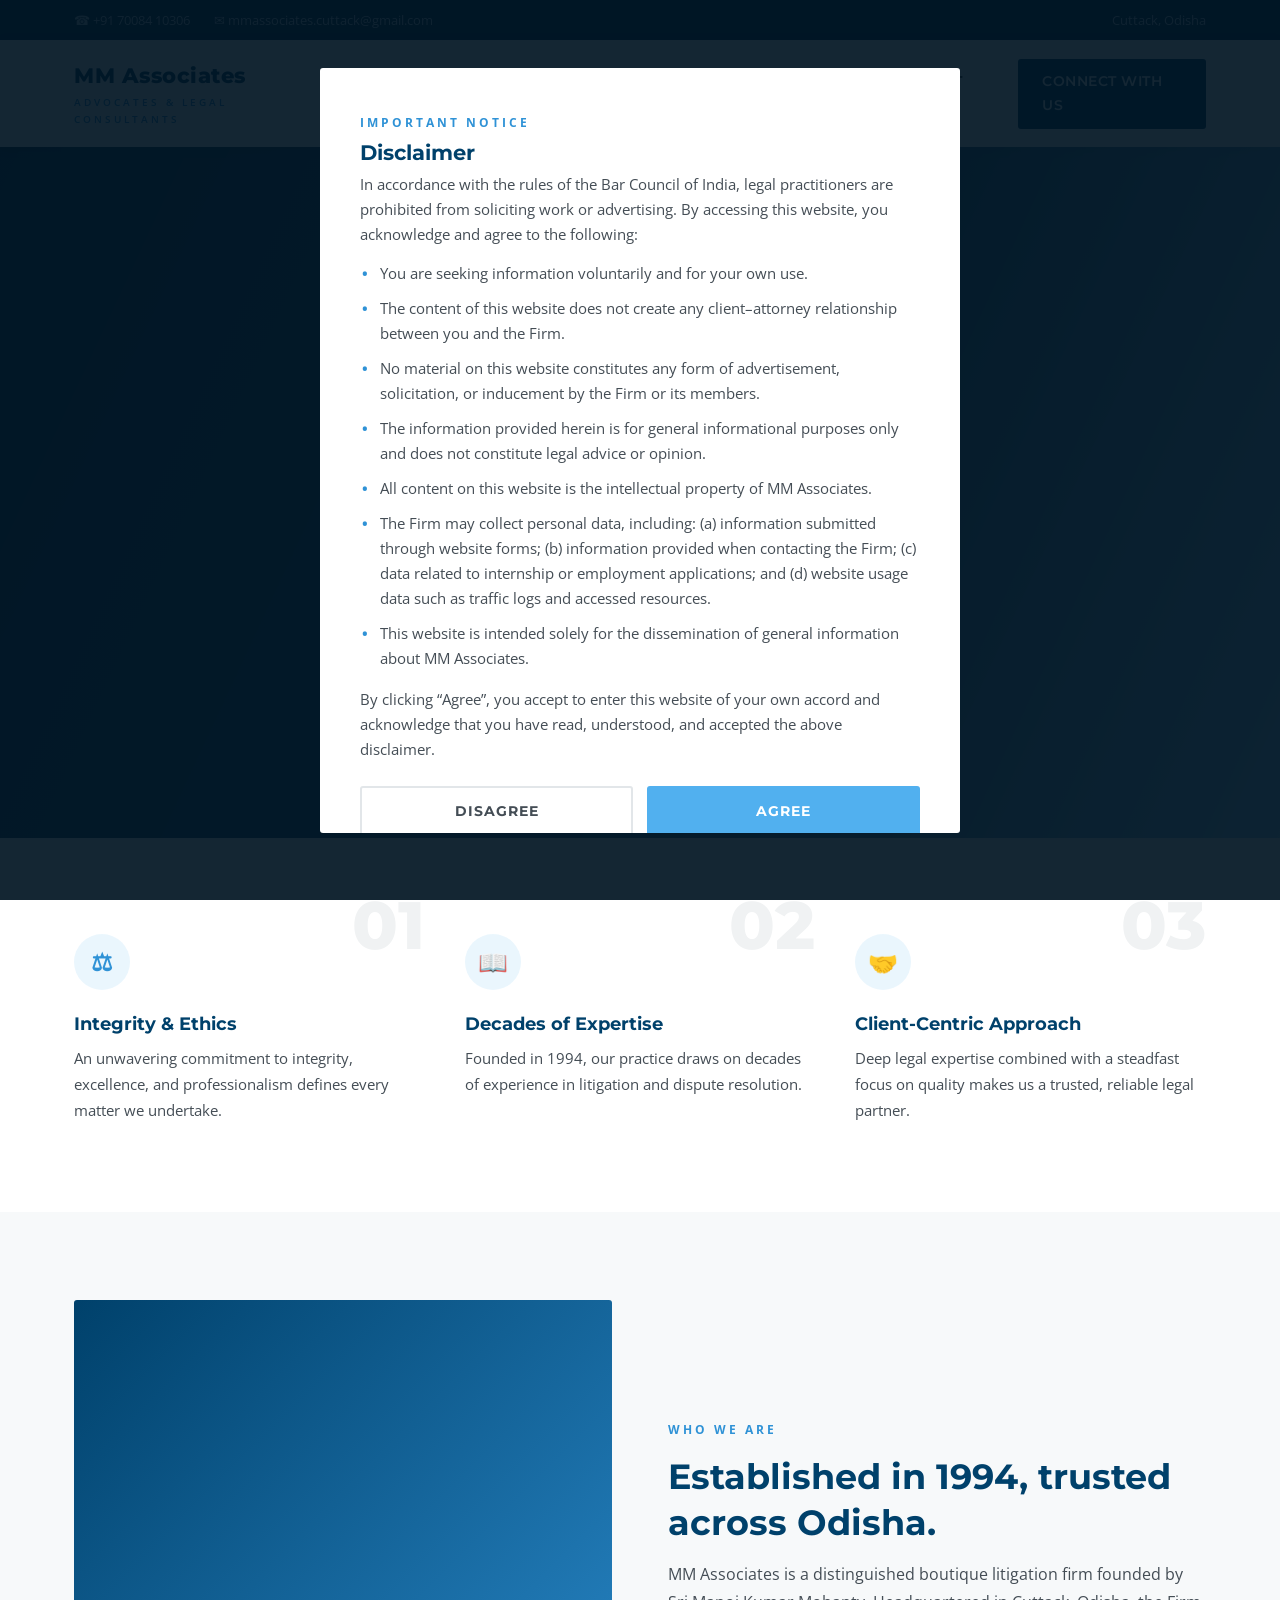
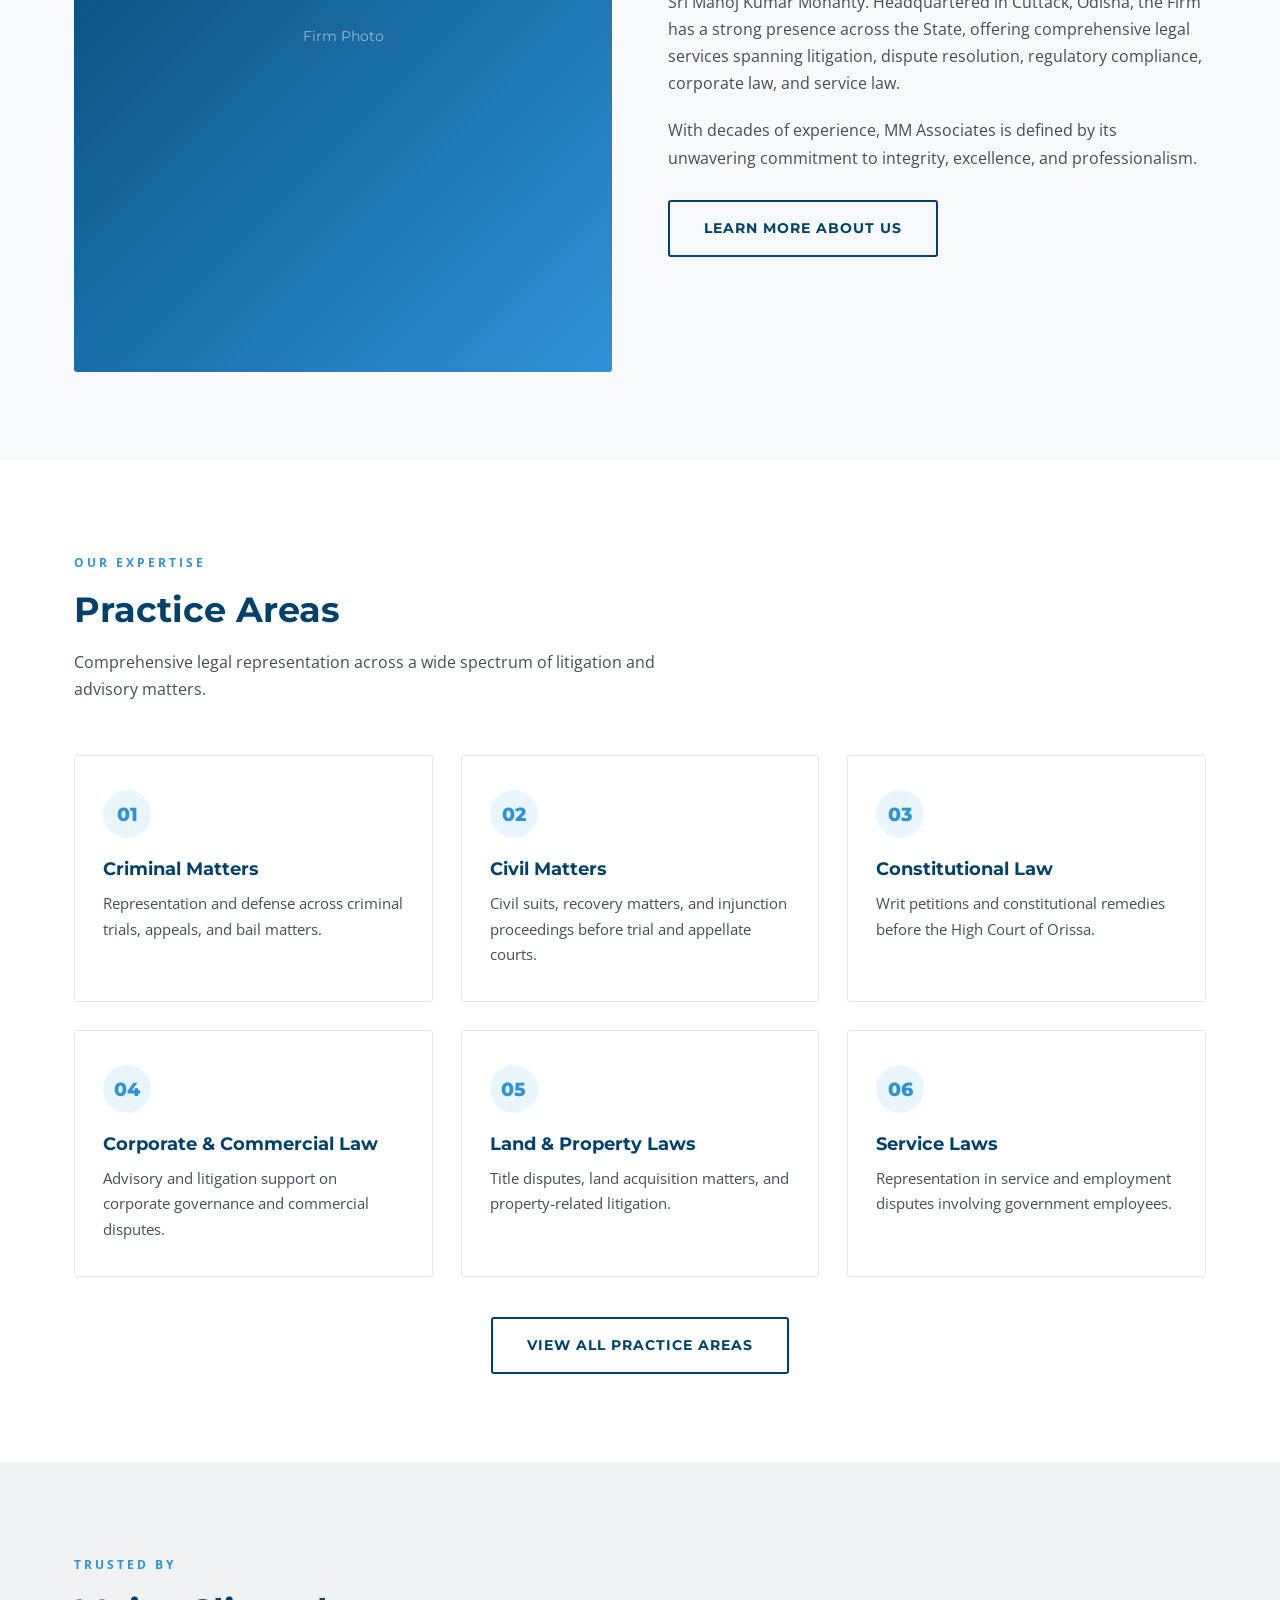
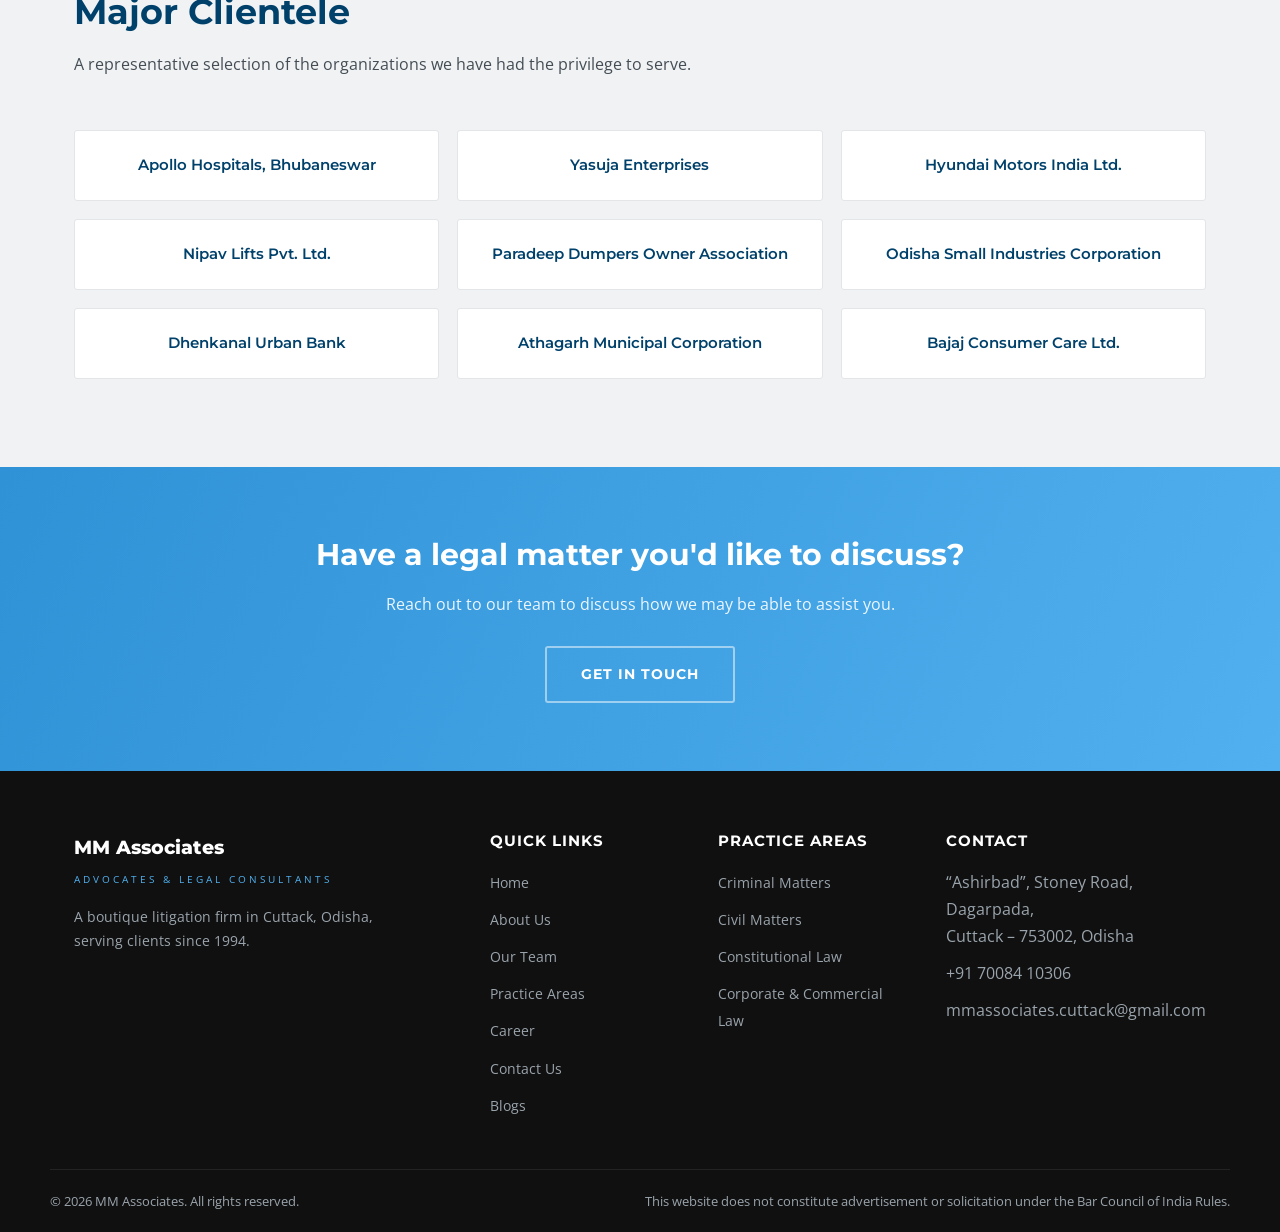
==== index.html @ 4dbc74a4 "Initial demo site for MM Associates" ====
<!DOCTYPE html>
<html lang="en">
<head>
  <meta charset="UTF-8">
  <meta name="viewport" content="width=device-width, initial-scale=1.0">
  <title>MM Associates | Advocates &amp; Legal Consultants, Cuttack</title>
  <meta name="description" content="MM Associates (Office of Manoj Kumar Mohanty &amp; Associates) is a boutique litigation firm in Cuttack, Odisha, serving clients since 1994 across the High Court of Orissa and District Courts.">
  <link rel="preconnect" href="https://fonts.googleapis.com">
  <link rel="preconnect" href="https://fonts.gstatic.com" crossorigin>
  <link href="https://fonts.googleapis.com/css2?family=Montserrat:wght@500;600;700;800&family=Open+Sans:wght@400;600;700&display=swap" rel="stylesheet">
  <link rel="stylesheet" href="styles.css">
</head>
<body>

  <div class="disclaimer-overlay">
    <div class="disclaimer-box">
      <span class="eyebrow">Important Notice</span>
      <h2>Disclaimer</h2>
      <p>In accordance with the rules of the Bar Council of India, legal practitioners are prohibited from soliciting work or advertising. By accessing this website, you acknowledge and agree to the following:</p>
      <ul>
        <li>You are seeking information voluntarily and for your own use.</li>
        <li>The content of this website does not create any client&ndash;attorney relationship between you and the Firm.</li>
        <li>No material on this website constitutes any form of advertisement, solicitation, or inducement by the Firm or its members.</li>
        <li>The information provided herein is for general informational purposes only and does not constitute legal advice or opinion.</li>
        <li>All content on this website is the intellectual property of MM Associates.</li>
        <li>The Firm may collect personal data, including: (a) information submitted through website forms; (b) information provided when contacting the Firm; (c) data related to internship or employment applications; and (d) website usage data such as traffic logs and accessed resources.</li>
        <li>This website is intended solely for the dissemination of general information about MM Associates.</li>
      </ul>
      <p>By clicking &ldquo;Agree&rdquo;, you accept to enter this website of your own accord and acknowledge that you have read, understood, and accepted the above disclaimer.</p>
      <div class="disclaimer-actions">
        <button type="button" class="btn btn-disagree">Disagree</button>
        <button type="button" class="btn btn-primary btn-agree">Agree</button>
      </div>
    </div>
  </div>

  <div class="top-bar">
    <div class="container">
      <div class="top-bar-contacts">
        <a href="tel:+917008410306">&#9742; +91 70084 10306</a>
        <a href="mailto:mmassociates.cuttack@gmail.com">&#9993; mmassociates.cuttack@gmail.com</a>
      </div>
      <span>Cuttack, Odisha</span>
    </div>
  </div>

  <header class="site-header">
    <div class="header-inner">
      <a href="index.html" class="logo">
        <span class="logo-main">MM Associates</span>
        <span class="logo-sub">Advocates &amp; Legal Consultants</span>
      </a>
      <nav class="nav-links">
        <a href="index.html" class="active">Home</a>
        <a href="about.html">About Us</a>
        <a href="team.html">Our Team</a>
        <a href="practice-areas.html">Practice Areas</a>
        <a href="career.html">Career</a>
        <a href="contact.html">Contact Us</a>
        <a href="contact.html" class="nav-cta">Connect With Us</a>
      </nav>
      <button class="nav-toggle" aria-label="Toggle menu">
        <span></span><span></span><span></span>
      </button>
    </div>
  </header>

  <section class="hero">
    <div class="container hero-inner">
      <span class="eyebrow">We help you to</span>
      <h1>Resolve Your Legal Disputes</h1>
      <p>A distinguished boutique litigation firm in Cuttack, Odisha, offering comprehensive legal services across the High Court of Orissa, District Courts, and Tribunals &mdash; spanning criminal, civil, constitutional, corporate, and service law matters.</p>
      <div class="hero-actions">
        <a href="contact.html" class="btn btn-primary">Contact Us <span class="arrow">&#8594;</span></a>
        <a href="practice-areas.html" class="btn btn-outline">Our Expertise</a>
      </div>
    </div>
  </section>

  <section>
    <div class="container feature-row">
      <div class="feature-item">
        <span class="feature-number">01</span>
        <div class="feature-icon">&#9878;</div>
        <h3>Integrity &amp; Ethics</h3>
        <p>An unwavering commitment to integrity, excellence, and professionalism defines every matter we undertake.</p>
      </div>
      <div class="feature-item">
        <span class="feature-number">02</span>
        <div class="feature-icon">&#128214;</div>
        <h3>Decades of Expertise</h3>
        <p>Founded in 1994, our practice draws on decades of experience in litigation and dispute resolution.</p>
      </div>
      <div class="feature-item">
        <span class="feature-number">03</span>
        <div class="feature-icon">&#129309;</div>
        <h3>Client-Centric Approach</h3>
        <p>Deep legal expertise combined with a steadfast focus on quality makes us a trusted, reliable legal partner.</p>
      </div>
    </div>
  </section>

  <section style="background:var(--off-white);">
    <div class="container about-split">
      <div class="photo-placeholder">Firm Photo</div>
      <div>
        <span class="eyebrow">Who We Are</span>
        <h2 class="section-heading">Established in 1994, trusted across Odisha.</h2>
        <p style="color:var(--text-body); margin-bottom: 20px;">MM Associates is a distinguished boutique litigation firm founded by Sri Manoj Kumar Mohanty. Headquartered in Cuttack, Odisha, the Firm has a strong presence across the State, offering comprehensive legal services spanning litigation, dispute resolution, regulatory compliance, corporate law, and service law.</p>
        <p style="color:var(--text-body); margin-bottom: 28px;">With decades of experience, MM Associates is defined by its unwavering commitment to integrity, excellence, and professionalism.</p>
        <a href="about.html" class="btn btn-outline-dark">Learn More About Us</a>
      </div>
    </div>
  </section>

  <section class="practice-preview">
    <div class="container">
      <span class="eyebrow">Our Expertise</span>
      <h2 class="section-heading">Practice Areas</h2>
      <p class="section-intro">Comprehensive legal representation across a wide spectrum of litigation and advisory matters.</p>
      <div class="practice-grid">
        <div class="practice-card">
          <div class="icon">01</div>
          <h3>Criminal Matters</h3>
          <p>Representation and defense across criminal trials, appeals, and bail matters.</p>
        </div>
        <div class="practice-card">
          <div class="icon">02</div>
          <h3>Civil Matters</h3>
          <p>Civil suits, recovery matters, and injunction proceedings before trial and appellate courts.</p>
        </div>
        <div class="practice-card">
          <div class="icon">03</div>
          <h3>Constitutional Law</h3>
          <p>Writ petitions and constitutional remedies before the High Court of Orissa.</p>
        </div>
        <div class="practice-card">
          <div class="icon">04</div>
          <h3>Corporate &amp; Commercial Law</h3>
          <p>Advisory and litigation support on corporate governance and commercial disputes.</p>
        </div>
        <div class="practice-card">
          <div class="icon">05</div>
          <h3>Land &amp; Property Laws</h3>
          <p>Title disputes, land acquisition matters, and property-related litigation.</p>
        </div>
        <div class="practice-card">
          <div class="icon">06</div>
          <h3>Service Laws</h3>
          <p>Representation in service and employment disputes involving government employees.</p>
        </div>
      </div>
      <div class="text-center" style="margin-top:40px;">
        <a href="practice-areas.html" class="btn btn-outline-dark">View All Practice Areas</a>
      </div>
    </div>
  </section>

  <section class="clientele">
    <div class="container">
      <span class="eyebrow">Trusted By</span>
      <h2 class="section-heading">Major Clientele</h2>
      <p class="section-intro">A representative selection of the organizations we have had the privilege to serve.</p>
      <div class="clientele-grid">
        <div class="clientele-item">Apollo Hospitals, Bhubaneswar</div>
        <div class="clientele-item">Yasuja Enterprises</div>
        <div class="clientele-item">Hyundai Motors India Ltd.</div>
        <div class="clientele-item">Nipav Lifts Pvt. Ltd.</div>
        <div class="clientele-item">Paradeep Dumpers Owner Association</div>
        <div class="clientele-item">Odisha Small Industries Corporation</div>
        <div class="clientele-item">Dhenkanal Urban Bank</div>
        <div class="clientele-item">Athagarh Municipal Corporation</div>
        <div class="clientele-item">Bajaj Consumer Care Ltd.</div>
      </div>
    </div>
  </section>

  <section class="cta-banner">
    <div class="container">
      <h2>Have a legal matter you'd like to discuss?</h2>
      <p>Reach out to our team to discuss how we may be able to assist you.</p>
      <a href="contact.html" class="btn btn-outline">Get in Touch</a>
    </div>
  </section>

  <footer class="site-footer">
    <div class="container footer-grid">
      <div>
        <span class="logo-main" style="font-family:'Montserrat',sans-serif; font-size:1.2rem; font-weight:800; display:block;">MM Associates</span>
        <span class="logo-sub" style="font-size:0.65rem; letter-spacing:3px; text-transform:uppercase;">Advocates &amp; Legal Consultants</span>
        <p>A boutique litigation firm in Cuttack, Odisha, serving clients since 1994.</p>
      </div>
      <div>
        <h4>Quick Links</h4>
        <ul>
          <li><a href="index.html">Home</a></li>
          <li><a href="about.html">About Us</a></li>
          <li><a href="team.html">Our Team</a></li>
          <li><a href="practice-areas.html">Practice Areas</a></li>
          <li><a href="career.html">Career</a></li>
          <li><a href="contact.html">Contact Us</a></li>
          <li><a href="blog.html">Blogs</a></li>
        </ul>
      </div>
      <div>
        <h4>Practice Areas</h4>
        <ul>
          <li><a href="practice-areas.html">Criminal Matters</a></li>
          <li><a href="practice-areas.html">Civil Matters</a></li>
          <li><a href="practice-areas.html">Constitutional Law</a></li>
          <li><a href="practice-areas.html">Corporate &amp; Commercial Law</a></li>
        </ul>
      </div>
      <div>
        <h4>Contact</h4>
        <ul>
          <li>&ldquo;Ashirbad&rdquo;, Stoney Road, Dagarpada,<br>Cuttack &ndash; 753002, Odisha</li>
          <li>+91 70084 10306</li>
          <li>mmassociates.cuttack@gmail.com</li>
        </ul>
      </div>
    </div>
    <div class="container footer-bottom">
      <span>&copy; 2026 MM Associates. All rights reserved.</span>
      <span>This website does not constitute advertisement or solicitation under the Bar Council of India Rules.</span>
    </div>
  </footer>

  <script src="script.js"></script>
</body>
</html>
---- styles.css ----
/* ============ Variables ============ */
:root {
  --navy: #00416b;
  --navy-dark: #002d4a;
  --sky: #51b0ef;
  --sky-dark: #2f92d6;
  --near-black: #101010;
  --light-gray: #f0f2f3;
  --off-white: #f7f9fa;
  --text-body: #444d55;
  --text-muted-dark: #b9cbdb;
  --border-subtle: rgba(255, 255, 255, 0.1);
  --border-light: #e2e6e9;
  --max-width: 1180px;
  --radius: 3px;
  --transition: 0.25s ease;
}

/* ============ Reset ============ */
* {
  margin: 0;
  padding: 0;
  box-sizing: border-box;
}

html {
  scroll-behavior: smooth;
}

body {
  font-family: 'Open Sans', 'Segoe UI', Arial, sans-serif;
  background: #fff;
  color: var(--near-black);
  line-height: 1.7;
  font-size: 16px;
}

h1, h2, h3, h4 {
  font-family: 'Montserrat', 'Segoe UI', Arial, sans-serif;
  font-weight: 700;
  line-height: 1.3;
  color: var(--navy);
}

a {
  text-decoration: none;
  color: inherit;
}

img {
  max-width: 100%;
  display: block;
}

ul {
  list-style: none;
}

.container {
  max-width: var(--max-width);
  margin: 0 auto;
  padding: 0 24px;
}

section {
  padding: 88px 0;
}

.eyebrow {
  text-transform: uppercase;
  letter-spacing: 3px;
  font-size: 0.78rem;
  color: var(--sky-dark);
  font-weight: 700;
  margin-bottom: 14px;
  display: inline-block;
}

.section-heading {
  font-size: 2.2rem;
  margin-bottom: 16px;
}

.section-intro {
  max-width: 640px;
  color: var(--text-body);
  margin-bottom: 52px;
}

.text-center {
  text-align: center;
  margin-left: auto;
  margin-right: auto;
}

/* ============ Buttons ============ */
.btn {
  display: inline-flex;
  align-items: center;
  gap: 10px;
  padding: 15px 34px;
  border-radius: var(--radius);
  font-family: 'Montserrat', sans-serif;
  font-weight: 700;
  font-size: 0.85rem;
  text-transform: uppercase;
  letter-spacing: 1px;
  transition: all var(--transition);
  border: 2px solid transparent;
  cursor: pointer;
}

.btn .arrow {
  transition: transform var(--transition);
}

.btn:hover .arrow {
  transform: translateX(4px);
}

.btn-primary {
  background: var(--sky);
  color: #fff;
}

.btn-primary:hover {
  background: var(--navy);
}

.btn-outline {
  background: transparent;
  color: #fff;
  border-color: rgba(255, 255, 255, 0.5);
}

.btn-outline:hover {
  background: #fff;
  color: var(--navy);
  border-color: #fff;
}

.btn-outline-dark {
  background: transparent;
  color: var(--navy);
  border-color: var(--navy);
}

.btn-outline-dark:hover {
  background: var(--navy);
  color: #fff;
}

/* ============ Top Bar ============ */
.top-bar {
  background: var(--navy-dark);
  color: var(--text-muted-dark);
  font-size: 0.82rem;
}

.top-bar .container {
  display: flex;
  justify-content: space-between;
  align-items: center;
  padding-top: 9px;
  padding-bottom: 9px;
  flex-wrap: wrap;
  gap: 8px;
}

.top-bar .top-bar-contacts {
  display: flex;
  gap: 24px;
  flex-wrap: wrap;
}

.top-bar a {
  color: var(--text-muted-dark);
  transition: color var(--transition);
}

.top-bar a:hover {
  color: #fff;
}

/* ============ Header ============ */
.site-header {
  position: sticky;
  top: 0;
  z-index: 100;
  background: #fff;
  box-shadow: 0 2px 12px rgba(0, 0, 0, 0.06);
}

.header-inner {
  display: flex;
  align-items: center;
  justify-content: space-between;
  padding: 18px 24px;
  max-width: var(--max-width);
  margin: 0 auto;
}

.logo {
  display: flex;
  flex-direction: column;
  color: var(--navy);
}

.logo .logo-main {
  font-family: 'Montserrat', sans-serif;
  font-size: 1.3rem;
  font-weight: 800;
  letter-spacing: 0.5px;
}

.logo .logo-sub {
  font-size: 0.65rem;
  letter-spacing: 3px;
  color: var(--sky-dark);
  text-transform: uppercase;
  font-weight: 600;
}

.nav-links {
  display: flex;
  gap: 34px;
  align-items: center;
}

.nav-links a {
  color: var(--near-black);
  font-family: 'Montserrat', sans-serif;
  font-size: 0.88rem;
  font-weight: 600;
  text-transform: uppercase;
  letter-spacing: 0.5px;
  transition: color var(--transition);
}

.nav-links a:hover,
.nav-links a.active {
  color: var(--sky-dark);
}

.nav-cta {
  background: var(--navy);
  color: #fff !important;
  padding: 11px 24px;
  border-radius: var(--radius);
}

.nav-cta:hover {
  background: var(--sky-dark);
}

.nav-toggle {
  display: none;
  flex-direction: column;
  gap: 5px;
  background: none;
  border: none;
  cursor: pointer;
  padding: 6px;
}

.nav-toggle span {
  width: 24px;
  height: 2px;
  background: var(--navy);
}

/* ============ Hero ============ */
.hero {
  position: relative;
  background:
    linear-gradient(115deg, rgba(0, 45, 74, 0.94) 0%, rgba(0, 65, 107, 0.86) 55%, rgba(81, 176, 239, 0.55) 100%),
    repeating-linear-gradient(135deg, rgba(255, 255, 255, 0.03) 0px, rgba(255, 255, 255, 0.03) 2px, transparent 2px, transparent 40px);
  color: #fff;
  padding: 150px 0 130px;
  overflow: hidden;
}

.hero-inner {
  max-width: 680px;
  position: relative;
  z-index: 1;
}

.hero .eyebrow {
  color: var(--sky);
}

.hero h1 {
  color: #fff;
  font-size: 3.2rem;
  margin-bottom: 22px;
}

.hero p {
  color: var(--text-muted-dark);
  font-size: 1.1rem;
  margin-bottom: 40px;
  max-width: 560px;
}

.hero-actions {
  display: flex;
  gap: 16px;
  flex-wrap: wrap;
}

/* ============ Numbered Feature Row ============ */
.feature-row {
  display: grid;
  grid-template-columns: repeat(3, 1fr);
  gap: 40px;
}

.feature-item {
  position: relative;
  padding-top: 8px;
}

.feature-item .feature-number {
  position: absolute;
  top: -34px;
  right: 0;
  font-family: 'Montserrat', sans-serif;
  font-size: 4.2rem;
  font-weight: 800;
  color: var(--light-gray);
  z-index: 0;
  line-height: 1;
}

.feature-item .feature-icon {
  width: 56px;
  height: 56px;
  border-radius: 50%;
  background: rgba(81, 176, 239, 0.12);
  color: var(--sky-dark);
  display: flex;
  align-items: center;
  justify-content: center;
  font-size: 1.5rem;
  font-weight: 800;
  margin-bottom: 22px;
  position: relative;
  z-index: 1;
}

.feature-item h3 {
  font-size: 1.15rem;
  margin-bottom: 10px;
  position: relative;
  z-index: 1;
}

.feature-item p {
  color: var(--text-body);
  font-size: 0.95rem;
  position: relative;
  z-index: 1;
}

/* ============ Practice Grid ============ */
.practice-grid {
  display: grid;
  grid-template-columns: repeat(3, 1fr);
  gap: 28px;
}

.practice-card {
  background: #fff;
  border: 1px solid var(--border-light);
  border-radius: var(--radius);
  padding: 34px 28px;
  transition: transform var(--transition), box-shadow var(--transition), border-color var(--transition);
}

.practice-card:hover {
  transform: translateY(-4px);
  box-shadow: 0 16px 32px rgba(0, 45, 74, 0.1);
  border-color: transparent;
}

.practice-card .icon {
  width: 48px;
  height: 48px;
  border-radius: 50%;
  background: rgba(81, 176, 239, 0.12);
  color: var(--sky-dark);
  display: flex;
  align-items: center;
  justify-content: center;
  font-size: 1.2rem;
  margin-bottom: 20px;
  font-weight: 800;
  font-family: 'Montserrat', sans-serif;
}

.practice-card h3 {
  font-size: 1.1rem;
  margin-bottom: 10px;
}

.practice-card p {
  color: var(--text-body);
  font-size: 0.93rem;
}

/* ============ Stats ============ */
.stats {
  background: var(--navy);
  color: #fff;
  padding: 60px 0;
}

.stats-grid {
  display: grid;
  grid-template-columns: repeat(4, 1fr);
  gap: 24px;
  text-align: center;
}

.stats-grid .stat-number {
  font-family: 'Montserrat', sans-serif;
  font-size: 2.5rem;
  font-weight: 800;
  color: var(--sky);
  margin-bottom: 6px;
}

.stats-grid .stat-label {
  font-size: 0.82rem;
  color: var(--text-muted-dark);
  text-transform: uppercase;
  letter-spacing: 1px;
  font-weight: 600;
}

/* ============ About / Attorneys ============ */
.about-split {
  display: grid;
  grid-template-columns: 1fr 1fr;
  gap: 56px;
  align-items: center;
}

.about-split img,
.photo-placeholder {
  border-radius: var(--radius);
}

.photo-placeholder {
  background: linear-gradient(135deg, var(--navy), var(--sky-dark));
  aspect-ratio: 4 / 5;
  display: flex;
  align-items: center;
  justify-content: center;
  color: rgba(255, 255, 255, 0.55);
  font-size: 0.9rem;
  font-family: 'Montserrat', sans-serif;
}

.attorney-grid {
  display: grid;
  grid-template-columns: repeat(3, 1fr);
  gap: 32px;
}

.attorney-card {
  background: #fff;
  border: 1px solid var(--border-light);
  border-radius: var(--radius);
  overflow: hidden;
}

.attorney-card .photo-placeholder {
  border-radius: 0;
  aspect-ratio: 1 / 1;
}

.attorney-info {
  padding: 22px;
}

.attorney-info h3 {
  font-size: 1.1rem;
  margin-bottom: 4px;
}

.attorney-role {
  color: var(--sky-dark);
  font-size: 0.8rem;
  font-weight: 700;
  text-transform: uppercase;
  letter-spacing: 0.5px;
  margin-bottom: 12px;
  font-family: 'Montserrat', sans-serif;
}

.attorney-info p {
  color: var(--text-body);
  font-size: 0.92rem;
}

.values-list {
  display: grid;
  grid-template-columns: repeat(2, 1fr);
  gap: 24px;
  margin-top: 40px;
}

.value-item {
  padding-left: 20px;
  border-left: 3px solid var(--sky);
}

.value-item h4 {
  font-size: 1.05rem;
  margin-bottom: 6px;
}

.value-item p {
  color: var(--text-body);
  font-size: 0.92rem;
}

/* ============ Strengths (icon row) ============ */
.strengths {
  background: var(--light-gray);
}

.strengths-grid {
  display: grid;
  grid-template-columns: repeat(4, 1fr);
  gap: 32px;
  text-align: center;
}

.strength-item .icon {
  width: 68px;
  height: 68px;
  border-radius: 50%;
  background: #fff;
  color: var(--sky-dark);
  display: flex;
  align-items: center;
  justify-content: center;
  font-size: 1.6rem;
  font-weight: 800;
  font-family: 'Montserrat', sans-serif;
  margin: 0 auto 20px;
  box-shadow: 0 8px 20px rgba(0, 45, 74, 0.08);
}

.strength-item h3 {
  font-size: 1rem;
  margin-bottom: 8px;
}

.strength-item p {
  color: var(--text-body);
  font-size: 0.9rem;
}

/* ============ Testimonials ============ */
.testimonials {
  background: var(--navy);
  color: #fff;
}

.testimonials .eyebrow {
  color: var(--sky);
}

.testimonials .section-heading {
  color: #fff;
}

.testimonial-track {
  position: relative;
  min-height: 220px;
}

.testimonial-slide {
  display: none;
  text-align: center;
  max-width: 720px;
  margin: 0 auto;
}

.testimonial-slide.active {
  display: block;
}

.testimonial-slide .quote {
  font-size: 1.2rem;
  font-style: italic;
  color: var(--text-muted-dark);
  margin-bottom: 28px;
}

.testimonial-avatar {
  width: 64px;
  height: 64px;
  border-radius: 50%;
  background: var(--sky);
  color: var(--navy-dark);
  display: flex;
  align-items: center;
  justify-content: center;
  font-family: 'Montserrat', sans-serif;
  font-weight: 800;
  margin: 0 auto 14px;
  font-size: 1.1rem;
}

.testimonial-slide h4 {
  color: #fff;
  font-size: 1rem;
  margin-bottom: 2px;
}

.testimonial-slide span {
  color: var(--sky);
  font-size: 0.85rem;
}

.testimonial-dots {
  display: flex;
  justify-content: center;
  gap: 10px;
  margin-top: 36px;
}

.testimonial-dots button {
  width: 10px;
  height: 10px;
  border-radius: 50%;
  border: none;
  background: rgba(255, 255, 255, 0.25);
  cursor: pointer;
  padding: 0;
  transition: background var(--transition);
}

.testimonial-dots button.active {
  background: var(--sky);
}

/* ============ Practice Areas Page ============ */
.practice-detail {
  border-bottom: 1px solid var(--border-light);
  padding: 56px 0;
  display: grid;
  grid-template-columns: 1fr 2fr;
  gap: 48px;
}

.practice-detail:last-child {
  border-bottom: none;
}

.practice-detail-heading .icon {
  width: 52px;
  height: 52px;
  border-radius: 50%;
  background: rgba(81, 176, 239, 0.12);
  color: var(--sky-dark);
  display: flex;
  align-items: center;
  justify-content: center;
  font-size: 1.3rem;
  font-weight: 800;
  margin-bottom: 16px;
  font-family: 'Montserrat', sans-serif;
}

.practice-detail-heading h2 {
  font-size: 1.5rem;
}

.practice-detail-body p {
  color: var(--text-body);
  margin-bottom: 16px;
}

.practice-detail-body ul {
  color: var(--text-body);
  margin-top: 12px;
}

.practice-detail-body ul li {
  padding-left: 22px;
  position: relative;
  margin-bottom: 10px;
}

.practice-detail-body ul li::before {
  content: "\2713";
  position: absolute;
  left: 0;
  color: var(--sky-dark);
  font-weight: 700;
}

/* ============ Contact ============ */
.contact-grid {
  display: grid;
  grid-template-columns: 1fr 1fr;
  gap: 56px;
}

.contact-info-item {
  display: flex;
  gap: 16px;
  margin-bottom: 28px;
}

.contact-info-item .icon {
  width: 44px;
  height: 44px;
  border-radius: 50%;
  background: rgba(81, 176, 239, 0.12);
  color: var(--sky-dark);
  display: flex;
  align-items: center;
  justify-content: center;
  flex-shrink: 0;
  font-weight: 700;
}

.contact-info-item h4 {
  font-size: 1rem;
  margin-bottom: 4px;
}

.contact-info-item p,
.contact-info-item a {
  color: var(--text-body);
  font-size: 0.95rem;
}

.map-placeholder {
  margin-top: 20px;
  background: var(--light-gray);
  border-radius: var(--radius);
  aspect-ratio: 16 / 9;
  display: flex;
  align-items: center;
  justify-content: center;
  color: #8a94a0;
  font-size: 0.9rem;
}

.contact-form {
  background: #fff;
  border: 1px solid var(--border-light);
  border-radius: var(--radius);
  padding: 36px;
  box-shadow: 0 16px 40px rgba(0, 45, 74, 0.06);
}

.form-group {
  margin-bottom: 20px;
}

.form-group label {
  display: block;
  font-size: 0.88rem;
  font-weight: 600;
  margin-bottom: 8px;
  color: var(--navy);
}

.form-group input,
.form-group textarea,
.form-group select {
  width: 100%;
  padding: 12px 14px;
  border: 1px solid #d3d8dd;
  border-radius: var(--radius);
  font-family: inherit;
  font-size: 0.95rem;
  color: var(--near-black);
  background: var(--off-white);
  transition: border-color var(--transition);
}

.form-group input:focus,
.form-group textarea:focus,
.form-group select:focus {
  outline: none;
  border-color: var(--sky);
}

.form-status {
  margin-top: 14px;
  font-size: 0.9rem;
  display: none;
}

.form-status.success {
  color: #2e7d4f;
  display: block;
}

.form-status.error {
  color: #b3382c;
  display: block;
}

/* ============ CTA Banner ============ */
.cta-banner {
  background: linear-gradient(115deg, var(--sky-dark), var(--sky));
  color: #fff;
  padding: 68px 0;
  text-align: center;
}

.cta-banner h2 {
  color: #fff;
  font-size: 1.9rem;
  margin-bottom: 16px;
}

.cta-banner p {
  color: rgba(255, 255, 255, 0.9);
  margin-bottom: 28px;
  max-width: 520px;
  margin-left: auto;
  margin-right: auto;
}

/* ============ Footer ============ */
.site-footer {
  background: var(--near-black);
  color: #9aa4ac;
  padding: 60px 0 0;
}

.footer-grid {
  display: grid;
  grid-template-columns: 2fr 1fr 1fr 1fr;
  gap: 40px;
  margin-bottom: 40px;
}

.footer-grid h4 {
  color: #fff;
  font-size: 0.95rem;
  margin-bottom: 18px;
  text-transform: uppercase;
  letter-spacing: 1px;
}

.footer-grid .logo-main {
  color: #fff;
}

.footer-grid .logo-sub {
  color: var(--sky);
}

.footer-grid p {
  font-size: 0.9rem;
  margin-top: 14px;
  max-width: 300px;
}

.footer-grid ul li {
  margin-bottom: 10px;
}

.footer-grid ul li a {
  font-size: 0.9rem;
  transition: color var(--transition);
}

.footer-grid ul li a:hover {
  color: var(--sky);
}

.footer-bottom {
  border-top: 1px solid rgba(255, 255, 255, 0.08);
  padding: 20px 0;
  margin-top: 20px;
  font-size: 0.82rem;
  display: flex;
  justify-content: space-between;
  flex-wrap: wrap;
  gap: 10px;
}

/* ============ Page Header (inner pages) ============ */
.page-header {
  background: linear-gradient(115deg, var(--navy-dark), var(--navy));
  color: #fff;
  padding: 70px 0;
}

.page-header h1 {
  color: #fff;
  font-size: 2.3rem;
}

.breadcrumb {
  color: var(--text-muted-dark);
  font-size: 0.9rem;
  margin-top: 10px;
}

.breadcrumb a {
  color: var(--sky);
}

/* ============ Responsive ============ */
@media (max-width: 900px) {
  .practice-grid,
  .attorney-grid,
  .about-split,
  .contact-grid,
  .values-list,
  .feature-row {
    grid-template-columns: 1fr;
  }

  .feature-item .feature-number {
    top: -22px;
  }

  .practice-detail {
    grid-template-columns: 1fr;
  }

  .stats-grid,
  .strengths-grid {
    grid-template-columns: repeat(2, 1fr);
  }

  .footer-grid {
    grid-template-columns: 1fr 1fr;
  }
}

@media (max-width: 760px) {
  .top-bar {
    display: none;
  }

  .nav-links {
    position: absolute;
    top: 100%;
    left: 0;
    right: 0;
    background: #fff;
    flex-direction: column;
    padding: 24px;
    gap: 20px;
    display: none;
    box-shadow: 0 12px 24px rgba(0, 0, 0, 0.08);
  }

  .nav-links.open {
    display: flex;
  }

  .nav-toggle {
    display: flex;
  }

  .nav-toggle span {
    background: var(--navy);
  }

  .hero h1 {
    font-size: 2.1rem;
  }

  .hero {
    padding: 90px 0 70px;
  }

  section {
    padding: 60px 0;
  }

  .footer-grid {
    grid-template-columns: 1fr;
  }
}

/* ============ Disclaimer Gate ============ */
.disclaimer-overlay {
  position: fixed;
  inset: 0;
  z-index: 1000;
  background: rgba(0, 20, 34, 0.92);
  display: flex;
  align-items: center;
  justify-content: center;
  padding: 24px;
}

.disclaimer-box {
  background: #fff;
  border-radius: var(--radius);
  max-width: 640px;
  width: 100%;
  max-height: 85vh;
  overflow-y: auto;
  padding: 40px;
}

.disclaimer-box h2 {
  font-size: 1.3rem;
  margin-bottom: 6px;
}

.disclaimer-box .eyebrow {
  margin-bottom: 6px;
}

.disclaimer-box p {
  color: var(--text-body);
  font-size: 0.92rem;
  margin-bottom: 14px;
}

.disclaimer-box ul {
  margin: 0 0 16px;
}

.disclaimer-box ul li {
  color: var(--text-body);
  font-size: 0.92rem;
  padding-left: 20px;
  position: relative;
  margin-bottom: 10px;
}

.disclaimer-box ul li::before {
  content: "\2022";
  position: absolute;
  left: 2px;
  color: var(--sky-dark);
  font-weight: 700;
}

.disclaimer-actions {
  display: flex;
  gap: 14px;
  margin-top: 24px;
  flex-wrap: wrap;
}

.disclaimer-actions .btn {
  flex: 1;
  justify-content: center;
  min-width: 140px;
}

.btn-disagree {
  background: transparent;
  color: var(--text-body);
  border-color: var(--border-light);
}

.btn-disagree:hover {
  background: var(--light-gray);
}

body.disclaimer-pending {
  overflow: hidden;
}

/* ============ Clientele ============ */
.clientele {
  background: var(--light-gray);
}

.clientele-grid {
  display: grid;
  grid-template-columns: repeat(3, 1fr);
  gap: 18px;
}

.clientele-item {
  background: #fff;
  border: 1px solid var(--border-light);
  border-radius: var(--radius);
  padding: 22px 20px;
  text-align: center;
  font-family: 'Montserrat', sans-serif;
  font-weight: 600;
  font-size: 0.92rem;
  color: var(--navy);
}

@media (max-width: 900px) {
  .clientele-grid {
    grid-template-columns: repeat(2, 1fr);
  }
}

@media (max-width: 560px) {
  .clientele-grid {
    grid-template-columns: 1fr;
  }
}

/* ============ Career Page ============ */
.career-block {
  border-bottom: 1px solid var(--border-light);
  padding: 48px 0;
}

.career-block:last-child {
  border-bottom: none;
}

.career-block .icon {
  width: 52px;
  height: 52px;
  border-radius: 50%;
  background: rgba(81, 176, 239, 0.12);
  color: var(--sky-dark);
  display: flex;
  align-items: center;
  justify-content: center;
  font-size: 1.3rem;
  font-weight: 800;
  margin-bottom: 18px;
  font-family: 'Montserrat', sans-serif;
}

.career-block h2 {
  font-size: 1.4rem;
  margin-bottom: 14px;
}

.career-block p {
  color: var(--text-body);
  max-width: 720px;
  margin-bottom: 14px;
}
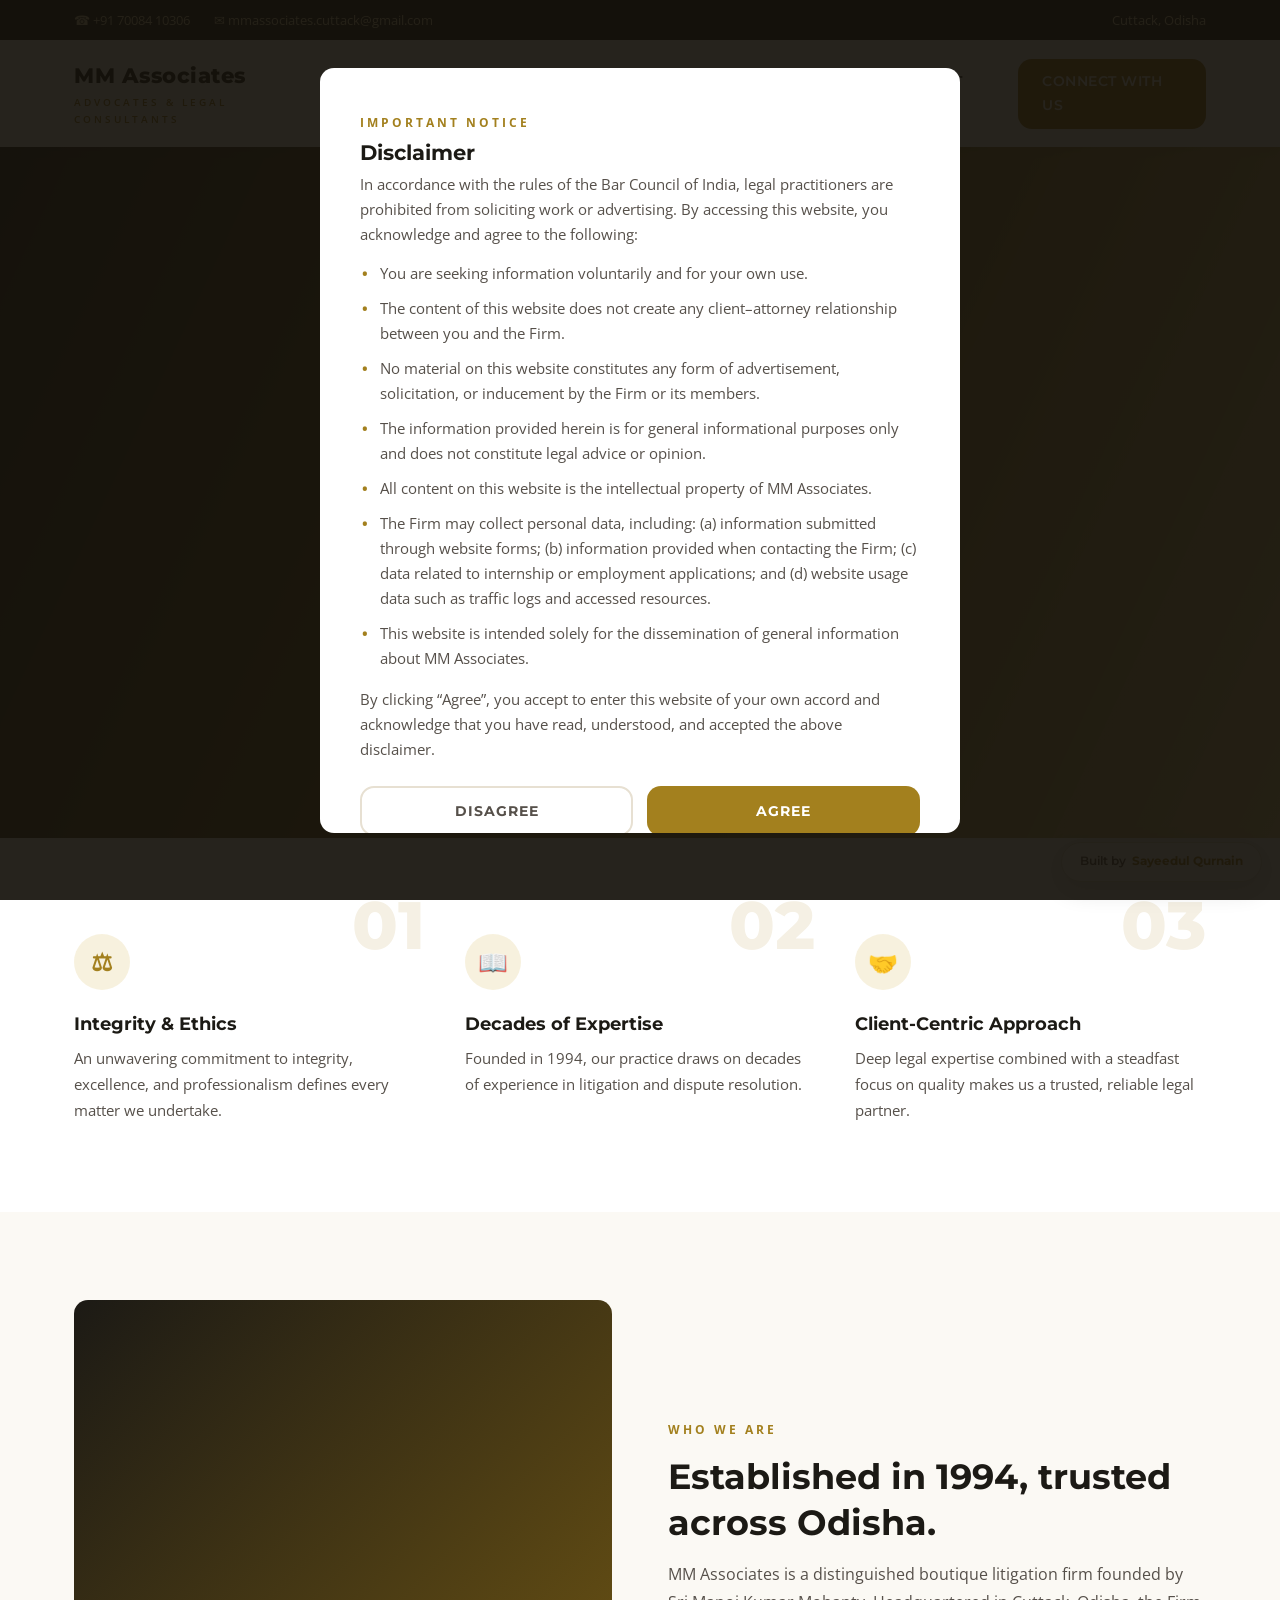
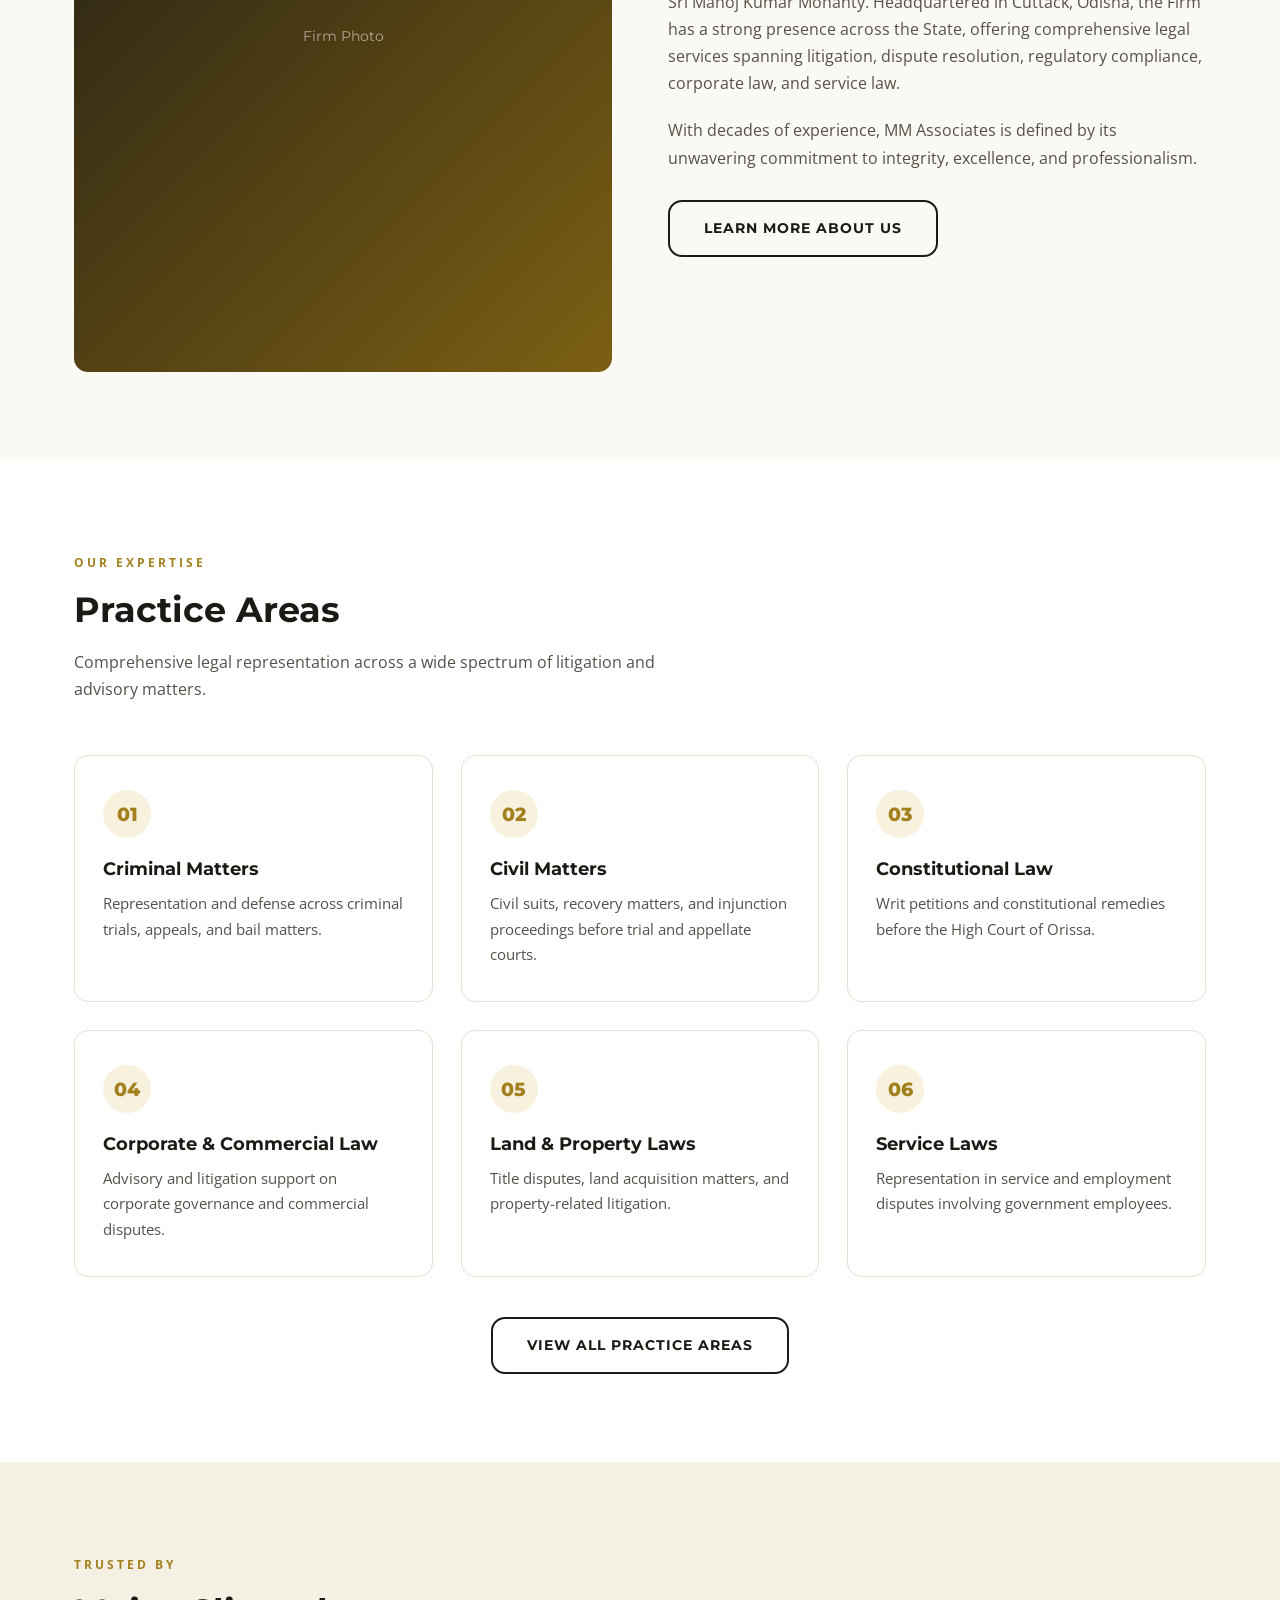
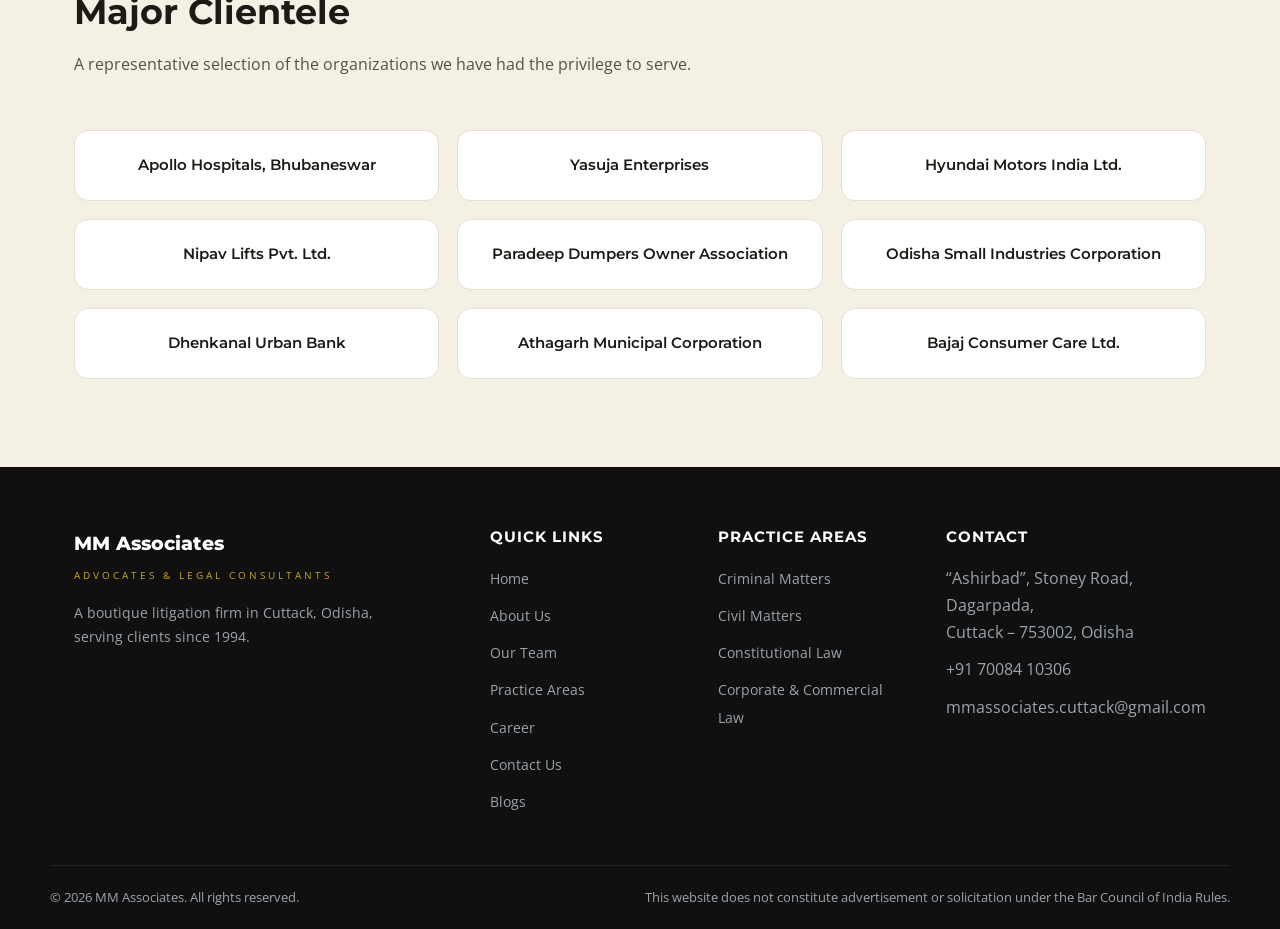
==== commit 6602c7fa: "Gold/white theme redesign: blunt rounded edges, remove homepage CTA banner, add developer credit" ====
--- a/index.html
+++ b/index.html
@@ -175,14 +175,6 @@
     </div>
   </section>
 
-  <section class="cta-banner">
-    <div class="container">
-      <h2>Have a legal matter you'd like to discuss?</h2>
-      <p>Reach out to our team to discuss how we may be able to assist you.</p>
-      <a href="contact.html" class="btn btn-outline">Get in Touch</a>
-    </div>
-  </section>
-
   <footer class="site-footer">
     <div class="container footer-grid">
       <div>
@@ -226,6 +218,8 @@
     </div>
   </footer>
 
+  <a href="#" class="dev-credit" target="_blank" rel="noopener">Built by <strong>Sayeedul Qurnain</strong></a>
+
   <script src="script.js"></script>
 </body>
 </html>
--- a/styles.css
+++ b/styles.css
@@ -1,18 +1,18 @@
 /* ============ Variables ============ */
 :root {
-  --navy: #00416b;
-  --navy-dark: #002d4a;
-  --sky: #51b0ef;
-  --sky-dark: #2f92d6;
+  --ink: #1c1a15;
+  --gold: #c9a227;
+  --gold-dark: #a3801e;
+  --gold-deep: #7c5f13;
   --near-black: #101010;
-  --light-gray: #f0f2f3;
-  --off-white: #f7f9fa;
-  --text-body: #444d55;
-  --text-muted-dark: #b9cbdb;
+  --light-gray: #f5f0e4;
+  --off-white: #fbf9f4;
+  --text-body: #56504a;
+  --text-muted-dark: #ecdfb8;
   --border-subtle: rgba(255, 255, 255, 0.1);
-  --border-light: #e2e6e9;
+  --border-light: #e7e0d2;
   --max-width: 1180px;
-  --radius: 3px;
+  --radius: 14px;
   --transition: 0.25s ease;
 }
 
@@ -39,7 +39,7 @@
   font-family: 'Montserrat', 'Segoe UI', Arial, sans-serif;
   font-weight: 700;
   line-height: 1.3;
-  color: var(--navy);
+  color: var(--ink);
 }
 
 a {
@@ -70,7 +70,7 @@
   text-transform: uppercase;
   letter-spacing: 3px;
   font-size: 0.78rem;
-  color: var(--sky-dark);
+  color: var(--gold-dark);
   font-weight: 700;
   margin-bottom: 14px;
   display: inline-block;
@@ -119,12 +119,12 @@
 }
 
 .btn-primary {
-  background: var(--sky);
+  background: var(--gold-dark);
   color: #fff;
 }
 
 .btn-primary:hover {
-  background: var(--navy);
+  background: var(--gold-deep);
 }
 
 .btn-outline {
@@ -135,24 +135,24 @@
 
 .btn-outline:hover {
   background: #fff;
-  color: var(--navy);
+  color: var(--ink);
   border-color: #fff;
 }
 
 .btn-outline-dark {
   background: transparent;
-  color: var(--navy);
-  border-color: var(--navy);
+  color: var(--ink);
+  border-color: var(--ink);
 }
 
 .btn-outline-dark:hover {
-  background: var(--navy);
+  background: var(--ink);
   color: #fff;
 }
 
 /* ============ Top Bar ============ */
 .top-bar {
-  background: var(--navy-dark);
+  background: var(--ink);
   color: var(--text-muted-dark);
   font-size: 0.82rem;
 }
@@ -203,7 +203,7 @@
 .logo {
   display: flex;
   flex-direction: column;
-  color: var(--navy);
+  color: var(--ink);
 }
 
 .logo .logo-main {
@@ -216,7 +216,7 @@
 .logo .logo-sub {
   font-size: 0.65rem;
   letter-spacing: 3px;
-  color: var(--sky-dark);
+  color: var(--gold-dark);
   text-transform: uppercase;
   font-weight: 600;
 }
@@ -239,18 +239,18 @@
 
 .nav-links a:hover,
 .nav-links a.active {
-  color: var(--sky-dark);
+  color: var(--gold-dark);
 }
 
 .nav-cta {
-  background: var(--navy);
+  background: var(--gold-dark);
   color: #fff !important;
   padding: 11px 24px;
   border-radius: var(--radius);
 }
 
 .nav-cta:hover {
-  background: var(--sky-dark);
+  background: var(--gold-deep);
 }
 
 .nav-toggle {
@@ -266,14 +266,14 @@
 .nav-toggle span {
   width: 24px;
   height: 2px;
-  background: var(--navy);
+  background: var(--ink);
 }
 
 /* ============ Hero ============ */
 .hero {
   position: relative;
   background:
-    linear-gradient(115deg, rgba(0, 45, 74, 0.94) 0%, rgba(0, 65, 107, 0.86) 55%, rgba(81, 176, 239, 0.55) 100%),
+    linear-gradient(115deg, rgba(28, 26, 21, 0.95) 0%, rgba(124, 95, 19, 0.88) 55%, rgba(201, 162, 39, 0.55) 100%),
     repeating-linear-gradient(135deg, rgba(255, 255, 255, 0.03) 0px, rgba(255, 255, 255, 0.03) 2px, transparent 2px, transparent 40px);
   color: #fff;
   padding: 150px 0 130px;
@@ -287,7 +287,7 @@
 }
 
 .hero .eyebrow {
-  color: var(--sky);
+  color: var(--gold);
 }
 
 .hero h1 {
@@ -337,8 +337,8 @@
   width: 56px;
   height: 56px;
   border-radius: 50%;
-  background: rgba(81, 176, 239, 0.12);
-  color: var(--sky-dark);
+  background: rgba(201, 162, 39, 0.15);
+  color: var(--gold-dark);
   display: flex;
   align-items: center;
   justify-content: center;
@@ -380,7 +380,7 @@
 
 .practice-card:hover {
   transform: translateY(-4px);
-  box-shadow: 0 16px 32px rgba(0, 45, 74, 0.1);
+  box-shadow: 0 16px 32px rgba(28, 26, 21, 0.1);
   border-color: transparent;
 }
 
@@ -388,8 +388,8 @@
   width: 48px;
   height: 48px;
   border-radius: 50%;
-  background: rgba(81, 176, 239, 0.12);
-  color: var(--sky-dark);
+  background: rgba(201, 162, 39, 0.15);
+  color: var(--gold-dark);
   display: flex;
   align-items: center;
   justify-content: center;
@@ -411,7 +411,7 @@
 
 /* ============ Stats ============ */
 .stats {
-  background: var(--navy);
+  background: var(--gold-deep);
   color: #fff;
   padding: 60px 0;
 }
@@ -427,7 +427,7 @@
   font-family: 'Montserrat', sans-serif;
   font-size: 2.5rem;
   font-weight: 800;
-  color: var(--sky);
+  color: #fff;
   margin-bottom: 6px;
 }
 
@@ -453,7 +453,7 @@
 }
 
 .photo-placeholder {
-  background: linear-gradient(135deg, var(--navy), var(--sky-dark));
+  background: linear-gradient(135deg, var(--ink), var(--gold-deep));
   aspect-ratio: 4 / 5;
   display: flex;
   align-items: center;
@@ -465,44 +465,91 @@
 
 .attorney-grid {
   display: grid;
-  grid-template-columns: repeat(3, 1fr);
-  gap: 32px;
+  grid-template-columns: 1fr;
+  gap: 28px;
 }
 
 .attorney-card {
+  display: flex;
+  align-items: flex-start;
+  max-width: 920px;
   background: #fff;
   border: 1px solid var(--border-light);
   border-radius: var(--radius);
   overflow: hidden;
+  transition: box-shadow var(--transition), border-color var(--transition);
+}
+
+.attorney-card:hover {
+  box-shadow: 0 18px 36px rgba(28, 26, 21, 0.14);
+  border-color: transparent;
 }
 
 .attorney-card .photo-placeholder {
+  width: 340px;
+  height: 340px;
+  flex: 0 0 340px;
+  aspect-ratio: unset;
   border-radius: 0;
-  aspect-ratio: 1 / 1;
 }
 
 .attorney-info {
-  padding: 22px;
+  padding: 30px 32px;
+  min-width: 0;
 }
 
 .attorney-info h3 {
-  font-size: 1.1rem;
-  margin-bottom: 4px;
+  font-size: 1.3rem;
+  margin-bottom: 6px;
 }
 
 .attorney-role {
-  color: var(--sky-dark);
-  font-size: 0.8rem;
+  color: var(--gold-dark);
+  font-size: 0.85rem;
   font-weight: 700;
   text-transform: uppercase;
   letter-spacing: 0.5px;
-  margin-bottom: 12px;
   font-family: 'Montserrat', sans-serif;
 }
 
 .attorney-info p {
   color: var(--text-body);
-  font-size: 0.92rem;
+  font-size: 0.97rem;
+}
+
+.attorney-details {
+  max-height: 0;
+  opacity: 0;
+  overflow: hidden;
+  transform: translateY(-6px);
+  transition: max-height 0.45s ease, opacity 0.35s ease, transform 0.35s ease;
+}
+
+.attorney-details p {
+  margin-top: 12px;
+}
+
+.attorney-details p:first-child {
+  margin-top: 14px;
+}
+
+.attorney-card:hover .attorney-details,
+.attorney-card:focus-within .attorney-details {
+  max-height: 600px;
+  opacity: 1;
+  transform: translateY(0);
+}
+
+@media (max-width: 560px) {
+  .attorney-card {
+    flex-direction: column;
+  }
+
+  .attorney-card .photo-placeholder {
+    width: 100%;
+    height: 280px;
+    flex-basis: auto;
+  }
 }
 
 .values-list {
@@ -514,7 +561,7 @@
 
 .value-item {
   padding-left: 20px;
-  border-left: 3px solid var(--sky);
+  border-left: 3px solid var(--gold);
 }
 
 .value-item h4 {
@@ -544,7 +591,7 @@
   height: 68px;
   border-radius: 50%;
   background: #fff;
-  color: var(--sky-dark);
+  color: var(--gold-dark);
   display: flex;
   align-items: center;
   justify-content: center;
@@ -552,7 +599,7 @@
   font-weight: 800;
   font-family: 'Montserrat', sans-serif;
   margin: 0 auto 20px;
-  box-shadow: 0 8px 20px rgba(0, 45, 74, 0.08);
+  box-shadow: 0 8px 20px rgba(28, 26, 21, 0.08);
 }
 
 .strength-item h3 {
@@ -567,12 +614,12 @@
 
 /* ============ Testimonials ============ */
 .testimonials {
-  background: var(--navy);
+  background: var(--gold-deep);
   color: #fff;
 }
 
 .testimonials .eyebrow {
-  color: var(--sky);
+  color: var(--gold);
 }
 
 .testimonials .section-heading {
@@ -606,8 +653,8 @@
   width: 64px;
   height: 64px;
   border-radius: 50%;
-  background: var(--sky);
-  color: var(--navy-dark);
+  background: var(--gold);
+  color: var(--ink);
   display: flex;
   align-items: center;
   justify-content: center;
@@ -624,7 +671,7 @@
 }
 
 .testimonial-slide span {
-  color: var(--sky);
+  color: var(--gold);
   font-size: 0.85rem;
 }
 
@@ -647,7 +694,7 @@
 }
 
 .testimonial-dots button.active {
-  background: var(--sky);
+  background: var(--gold);
 }
 
 /* ============ Practice Areas Page ============ */
@@ -667,8 +714,8 @@
   width: 52px;
   height: 52px;
   border-radius: 50%;
-  background: rgba(81, 176, 239, 0.12);
-  color: var(--sky-dark);
+  background: rgba(201, 162, 39, 0.15);
+  color: var(--gold-dark);
   display: flex;
   align-items: center;
   justify-content: center;
@@ -702,7 +749,7 @@
   content: "\2713";
   position: absolute;
   left: 0;
-  color: var(--sky-dark);
+  color: var(--gold-dark);
   font-weight: 700;
 }
 
@@ -723,8 +770,8 @@
   width: 44px;
   height: 44px;
   border-radius: 50%;
-  background: rgba(81, 176, 239, 0.12);
-  color: var(--sky-dark);
+  background: rgba(201, 162, 39, 0.15);
+  color: var(--gold-dark);
   display: flex;
   align-items: center;
   justify-content: center;
@@ -760,7 +807,7 @@
   border: 1px solid var(--border-light);
   border-radius: var(--radius);
   padding: 36px;
-  box-shadow: 0 16px 40px rgba(0, 45, 74, 0.06);
+  box-shadow: 0 16px 40px rgba(28, 26, 21, 0.06);
 }
 
 .form-group {
@@ -772,7 +819,7 @@
   font-size: 0.88rem;
   font-weight: 600;
   margin-bottom: 8px;
-  color: var(--navy);
+  color: var(--ink);
 }
 
 .form-group input,
@@ -780,7 +827,7 @@
 .form-group select {
   width: 100%;
   padding: 12px 14px;
-  border: 1px solid #d3d8dd;
+  border: 1px solid #d8d1bf;
   border-radius: var(--radius);
   font-family: inherit;
   font-size: 0.95rem;
@@ -793,7 +840,7 @@
 .form-group textarea:focus,
 .form-group select:focus {
   outline: none;
-  border-color: var(--sky);
+  border-color: var(--gold);
 }
 
 .form-status {
@@ -814,7 +861,7 @@
 
 /* ============ CTA Banner ============ */
 .cta-banner {
-  background: linear-gradient(115deg, var(--sky-dark), var(--sky));
+  background: linear-gradient(115deg, var(--gold-deep), var(--gold));
   color: #fff;
   padding: 68px 0;
   text-align: center;
@@ -861,7 +908,7 @@
 }
 
 .footer-grid .logo-sub {
-  color: var(--sky);
+  color: var(--gold);
 }
 
 .footer-grid p {
@@ -880,7 +927,7 @@
 }
 
 .footer-grid ul li a:hover {
-  color: var(--sky);
+  color: var(--gold);
 }
 
 .footer-bottom {
@@ -896,7 +943,7 @@
 
 /* ============ Page Header (inner pages) ============ */
 .page-header {
-  background: linear-gradient(115deg, var(--navy-dark), var(--navy));
+  background: linear-gradient(115deg, var(--ink), var(--gold-deep));
   color: #fff;
   padding: 70px 0;
 }
@@ -913,7 +960,7 @@
 }
 
 .breadcrumb a {
-  color: var(--sky);
+  color: var(--gold);
 }
 
 /* ============ Responsive ============ */
@@ -972,7 +1019,7 @@
   }
 
   .nav-toggle span {
-    background: var(--navy);
+    background: var(--ink);
   }
 
   .hero h1 {
@@ -997,7 +1044,7 @@
   position: fixed;
   inset: 0;
   z-index: 1000;
-  background: rgba(0, 20, 34, 0.92);
+  background: rgba(20, 17, 10, 0.92);
   display: flex;
   align-items: center;
   justify-content: center;
@@ -1045,7 +1092,7 @@
   content: "\2022";
   position: absolute;
   left: 2px;
-  color: var(--sky-dark);
+  color: var(--gold-dark);
   font-weight: 700;
 }
 
@@ -1096,7 +1143,7 @@
   font-family: 'Montserrat', sans-serif;
   font-weight: 600;
   font-size: 0.92rem;
-  color: var(--navy);
+  color: var(--ink);
 }
 
 @media (max-width: 900px) {
@@ -1125,8 +1172,8 @@
   width: 52px;
   height: 52px;
   border-radius: 50%;
-  background: rgba(81, 176, 239, 0.12);
-  color: var(--sky-dark);
+  background: rgba(201, 162, 39, 0.15);
+  color: var(--gold-dark);
   display: flex;
   align-items: center;
   justify-content: center;
@@ -1146,3 +1193,43 @@
   max-width: 720px;
   margin-bottom: 14px;
 }
+
+/* ============ Developer Credit ============ */
+.dev-credit {
+  position: fixed;
+  bottom: 18px;
+  right: 18px;
+  z-index: 60;
+  display: inline-flex;
+  align-items: center;
+  gap: 6px;
+  background: #fff;
+  border: 1px solid var(--border-light);
+  border-radius: 999px;
+  padding: 9px 18px;
+  font-family: 'Montserrat', sans-serif;
+  font-size: 0.72rem;
+  font-weight: 600;
+  color: var(--text-body);
+  box-shadow: 0 8px 24px rgba(28, 26, 21, 0.16);
+  transition: box-shadow var(--transition), transform var(--transition);
+}
+
+.dev-credit:hover {
+  box-shadow: 0 10px 28px rgba(28, 26, 21, 0.24);
+  transform: translateY(-2px);
+}
+
+.dev-credit strong {
+  color: var(--gold-dark);
+  font-weight: 700;
+}
+
+@media (max-width: 560px) {
+  .dev-credit {
+    bottom: 12px;
+    right: 12px;
+    padding: 7px 14px;
+    font-size: 0.66rem;
+  }
+}
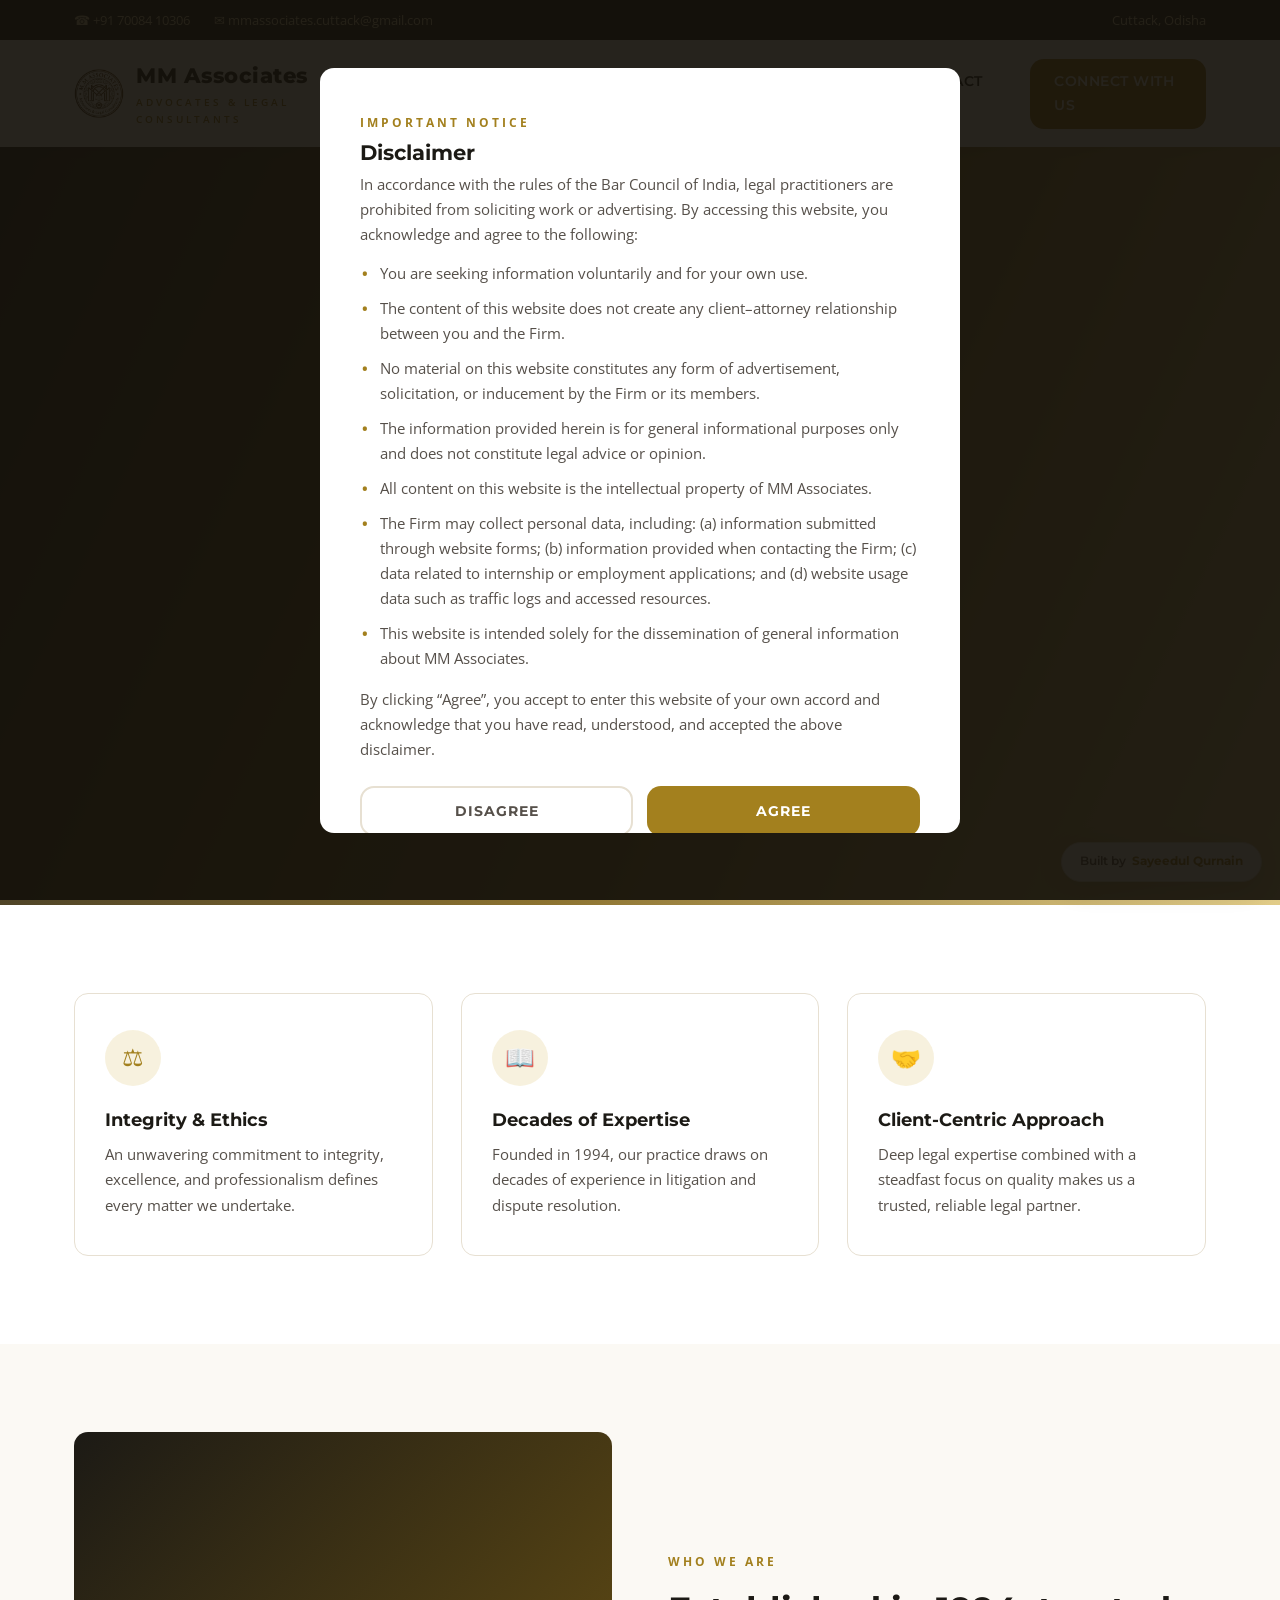
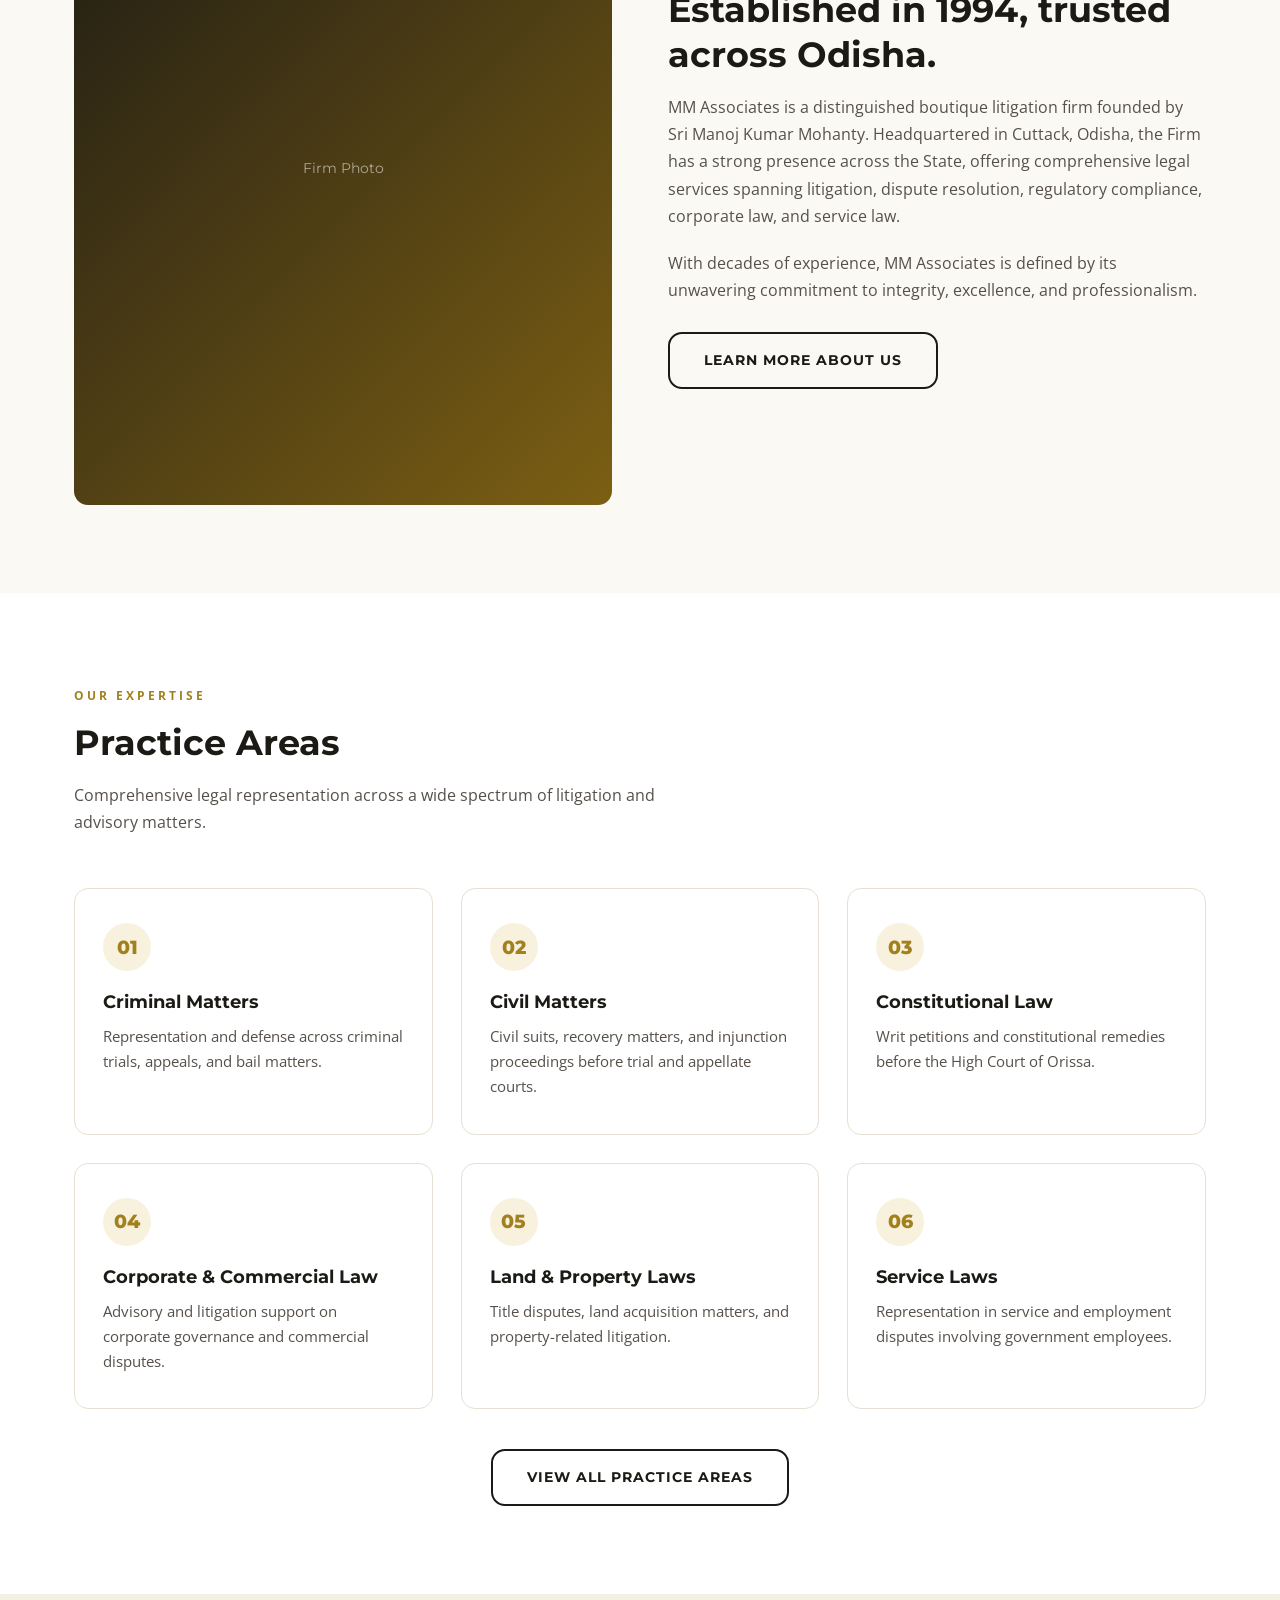
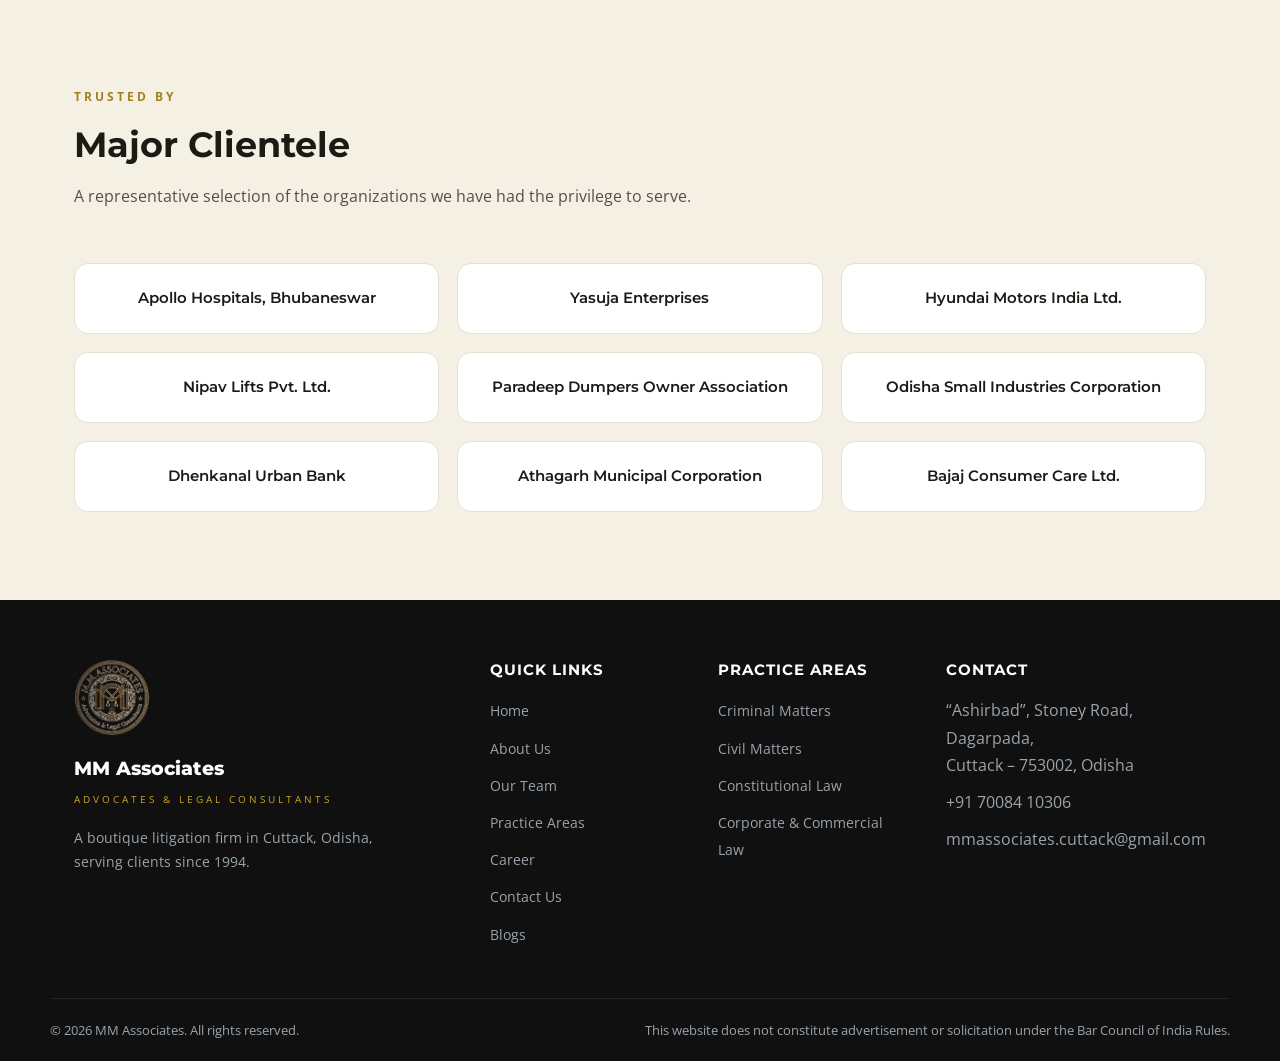
==== commit 897acacd: "Remove reference-site echoes, update hero CTA copy, add firm emblem to header/footer/favicon" ====
--- a/index.html
+++ b/index.html
@@ -8,6 +8,8 @@
   <link rel="preconnect" href="https://fonts.googleapis.com">
   <link rel="preconnect" href="https://fonts.gstatic.com" crossorigin>
   <link href="https://fonts.googleapis.com/css2?family=Montserrat:wght@500;600;700;800&family=Open+Sans:wght@400;600;700&display=swap" rel="stylesheet">
+  <link rel="icon" type="image/png" sizes="32x32" href="assets/favicon-32.png">
+  <link rel="apple-touch-icon" href="assets/favicon-180.png">
   <link rel="stylesheet" href="styles.css">
 </head>
 <body>
@@ -47,8 +49,11 @@
   <header class="site-header">
     <div class="header-inner">
       <a href="index.html" class="logo">
-        <span class="logo-main">MM Associates</span>
-        <span class="logo-sub">Advocates &amp; Legal Consultants</span>
+        <img src="assets/emblem.png" alt="MM Associates emblem" class="logo-emblem">
+        <span class="logo-text">
+          <span class="logo-main">MM Associates</span>
+          <span class="logo-sub">Advocates &amp; Legal Consultants</span>
+        </span>
       </a>
       <nav class="nav-links">
         <a href="index.html" class="active">Home</a>
@@ -67,33 +72,30 @@
 
   <section class="hero">
     <div class="container hero-inner">
-      <span class="eyebrow">We help you to</span>
-      <h1>Resolve Your Legal Disputes</h1>
-      <p>A distinguished boutique litigation firm in Cuttack, Odisha, offering comprehensive legal services across the High Court of Orissa, District Courts, and Tribunals &mdash; spanning criminal, civil, constitutional, corporate, and service law matters.</p>
+      <span class="eyebrow">Est. 1994 &middot; Cuttack, Odisha</span>
+      <h1>Trusted Legal Counsel, Built Over Four Decades</h1>
+      <p>A boutique litigation firm offering comprehensive legal services across the High Court of Orissa, District Courts, and Tribunals &mdash; spanning criminal, civil, constitutional, corporate, and service law matters.</p>
       <div class="hero-actions">
-        <a href="contact.html" class="btn btn-primary">Contact Us <span class="arrow">&#8594;</span></a>
+        <a href="about.html" class="btn btn-primary">The Chamber's Story <span class="arrow">&#8594;</span></a>
         <a href="practice-areas.html" class="btn btn-outline">Our Expertise</a>
       </div>
     </div>
   </section>
 
   <section>
-    <div class="container feature-row">
-      <div class="feature-item">
-        <span class="feature-number">01</span>
-        <div class="feature-icon">&#9878;</div>
+    <div class="container pillars-grid">
+      <div class="pillar-card">
+        <div class="pillar-icon">&#9878;</div>
         <h3>Integrity &amp; Ethics</h3>
         <p>An unwavering commitment to integrity, excellence, and professionalism defines every matter we undertake.</p>
       </div>
-      <div class="feature-item">
-        <span class="feature-number">02</span>
-        <div class="feature-icon">&#128214;</div>
+      <div class="pillar-card">
+        <div class="pillar-icon">&#128214;</div>
         <h3>Decades of Expertise</h3>
         <p>Founded in 1994, our practice draws on decades of experience in litigation and dispute resolution.</p>
       </div>
-      <div class="feature-item">
-        <span class="feature-number">03</span>
-        <div class="feature-icon">&#129309;</div>
+      <div class="pillar-card">
+        <div class="pillar-icon">&#129309;</div>
         <h3>Client-Centric Approach</h3>
         <p>Deep legal expertise combined with a steadfast focus on quality makes us a trusted, reliable legal partner.</p>
       </div>
@@ -178,6 +180,7 @@
   <footer class="site-footer">
     <div class="container footer-grid">
       <div>
+        <img src="assets/emblem.png" alt="MM Associates emblem" class="footer-emblem">
         <span class="logo-main" style="font-family:'Montserrat',sans-serif; font-size:1.2rem; font-weight:800; display:block;">MM Associates</span>
         <span class="logo-sub" style="font-size:0.65rem; letter-spacing:3px; text-transform:uppercase;">Advocates &amp; Legal Consultants</span>
         <p>A boutique litigation firm in Cuttack, Odisha, serving clients since 1994.</p>
--- a/styles.css
+++ b/styles.css
@@ -202,8 +202,21 @@
 
 .logo {
   display: flex;
+  align-items: center;
+  gap: 12px;
+  color: var(--ink);
+}
+
+.logo .logo-emblem {
+  height: 50px;
+  width: 50px;
+  object-fit: contain;
+  flex-shrink: 0;
+}
+
+.logo .logo-text {
+  display: flex;
   flex-direction: column;
-  color: var(--ink);
 }
 
 .logo .logo-main {
@@ -309,31 +322,27 @@
   flex-wrap: wrap;
 }
 
-/* ============ Numbered Feature Row ============ */
-.feature-row {
+/* ============ Pillar Cards ============ */
+.pillars-grid {
   display: grid;
   grid-template-columns: repeat(3, 1fr);
-  gap: 40px;
-}
-
-.feature-item {
-  position: relative;
-  padding-top: 8px;
-}
-
-.feature-item .feature-number {
-  position: absolute;
-  top: -34px;
-  right: 0;
-  font-family: 'Montserrat', sans-serif;
-  font-size: 4.2rem;
-  font-weight: 800;
-  color: var(--light-gray);
-  z-index: 0;
-  line-height: 1;
-}
-
-.feature-item .feature-icon {
+  gap: 28px;
+}
+
+.pillar-card {
+  background: #fff;
+  border: 1px solid var(--border-light);
+  border-radius: var(--radius);
+  padding: 36px 30px;
+  transition: transform var(--transition), box-shadow var(--transition);
+}
+
+.pillar-card:hover {
+  transform: translateY(-4px);
+  box-shadow: 0 16px 32px rgba(28, 26, 21, 0.08);
+}
+
+.pillar-icon {
   width: 56px;
   height: 56px;
   border-radius: 50%;
@@ -343,24 +352,17 @@
   align-items: center;
   justify-content: center;
   font-size: 1.5rem;
-  font-weight: 800;
   margin-bottom: 22px;
-  position: relative;
-  z-index: 1;
-}
-
-.feature-item h3 {
+}
+
+.pillar-card h3 {
   font-size: 1.15rem;
   margin-bottom: 10px;
-  position: relative;
-  z-index: 1;
-}
-
-.feature-item p {
+}
+
+.pillar-card p {
   color: var(--text-body);
   font-size: 0.95rem;
-  position: relative;
-  z-index: 1;
 }
 
 /* ============ Practice Grid ============ */
@@ -610,91 +612,6 @@
 .strength-item p {
   color: var(--text-body);
   font-size: 0.9rem;
-}
-
-/* ============ Testimonials ============ */
-.testimonials {
-  background: var(--gold-deep);
-  color: #fff;
-}
-
-.testimonials .eyebrow {
-  color: var(--gold);
-}
-
-.testimonials .section-heading {
-  color: #fff;
-}
-
-.testimonial-track {
-  position: relative;
-  min-height: 220px;
-}
-
-.testimonial-slide {
-  display: none;
-  text-align: center;
-  max-width: 720px;
-  margin: 0 auto;
-}
-
-.testimonial-slide.active {
-  display: block;
-}
-
-.testimonial-slide .quote {
-  font-size: 1.2rem;
-  font-style: italic;
-  color: var(--text-muted-dark);
-  margin-bottom: 28px;
-}
-
-.testimonial-avatar {
-  width: 64px;
-  height: 64px;
-  border-radius: 50%;
-  background: var(--gold);
-  color: var(--ink);
-  display: flex;
-  align-items: center;
-  justify-content: center;
-  font-family: 'Montserrat', sans-serif;
-  font-weight: 800;
-  margin: 0 auto 14px;
-  font-size: 1.1rem;
-}
-
-.testimonial-slide h4 {
-  color: #fff;
-  font-size: 1rem;
-  margin-bottom: 2px;
-}
-
-.testimonial-slide span {
-  color: var(--gold);
-  font-size: 0.85rem;
-}
-
-.testimonial-dots {
-  display: flex;
-  justify-content: center;
-  gap: 10px;
-  margin-top: 36px;
-}
-
-.testimonial-dots button {
-  width: 10px;
-  height: 10px;
-  border-radius: 50%;
-  border: none;
-  background: rgba(255, 255, 255, 0.25);
-  cursor: pointer;
-  padding: 0;
-  transition: background var(--transition);
-}
-
-.testimonial-dots button.active {
-  background: var(--gold);
 }
 
 /* ============ Practice Areas Page ============ */
@@ -903,6 +820,13 @@
   letter-spacing: 1px;
 }
 
+.footer-emblem {
+  height: 76px;
+  width: 76px;
+  object-fit: contain;
+  margin-bottom: 16px;
+}
+
 .footer-grid .logo-main {
   color: #fff;
 }
@@ -970,12 +894,8 @@
   .about-split,
   .contact-grid,
   .values-list,
-  .feature-row {
+  .pillars-grid {
     grid-template-columns: 1fr;
-  }
-
-  .feature-item .feature-number {
-    top: -22px;
   }
 
   .practice-detail {
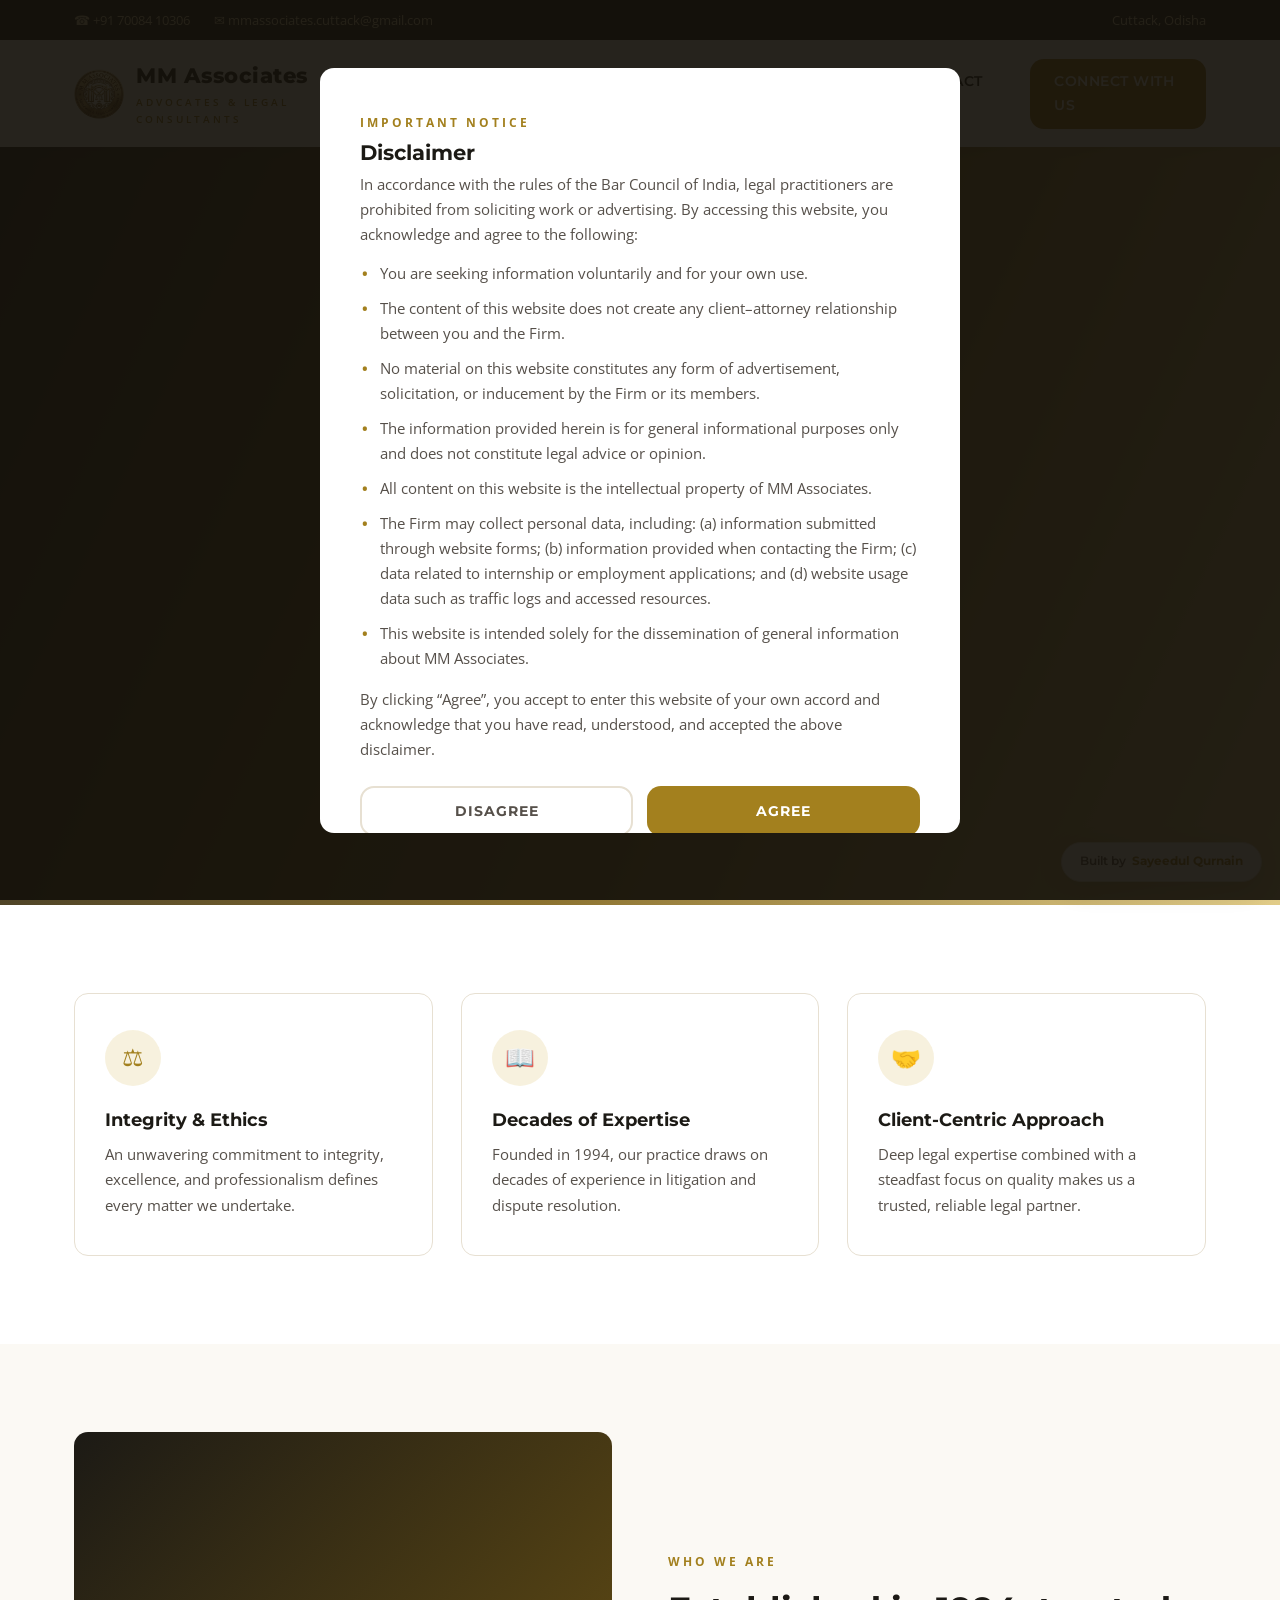
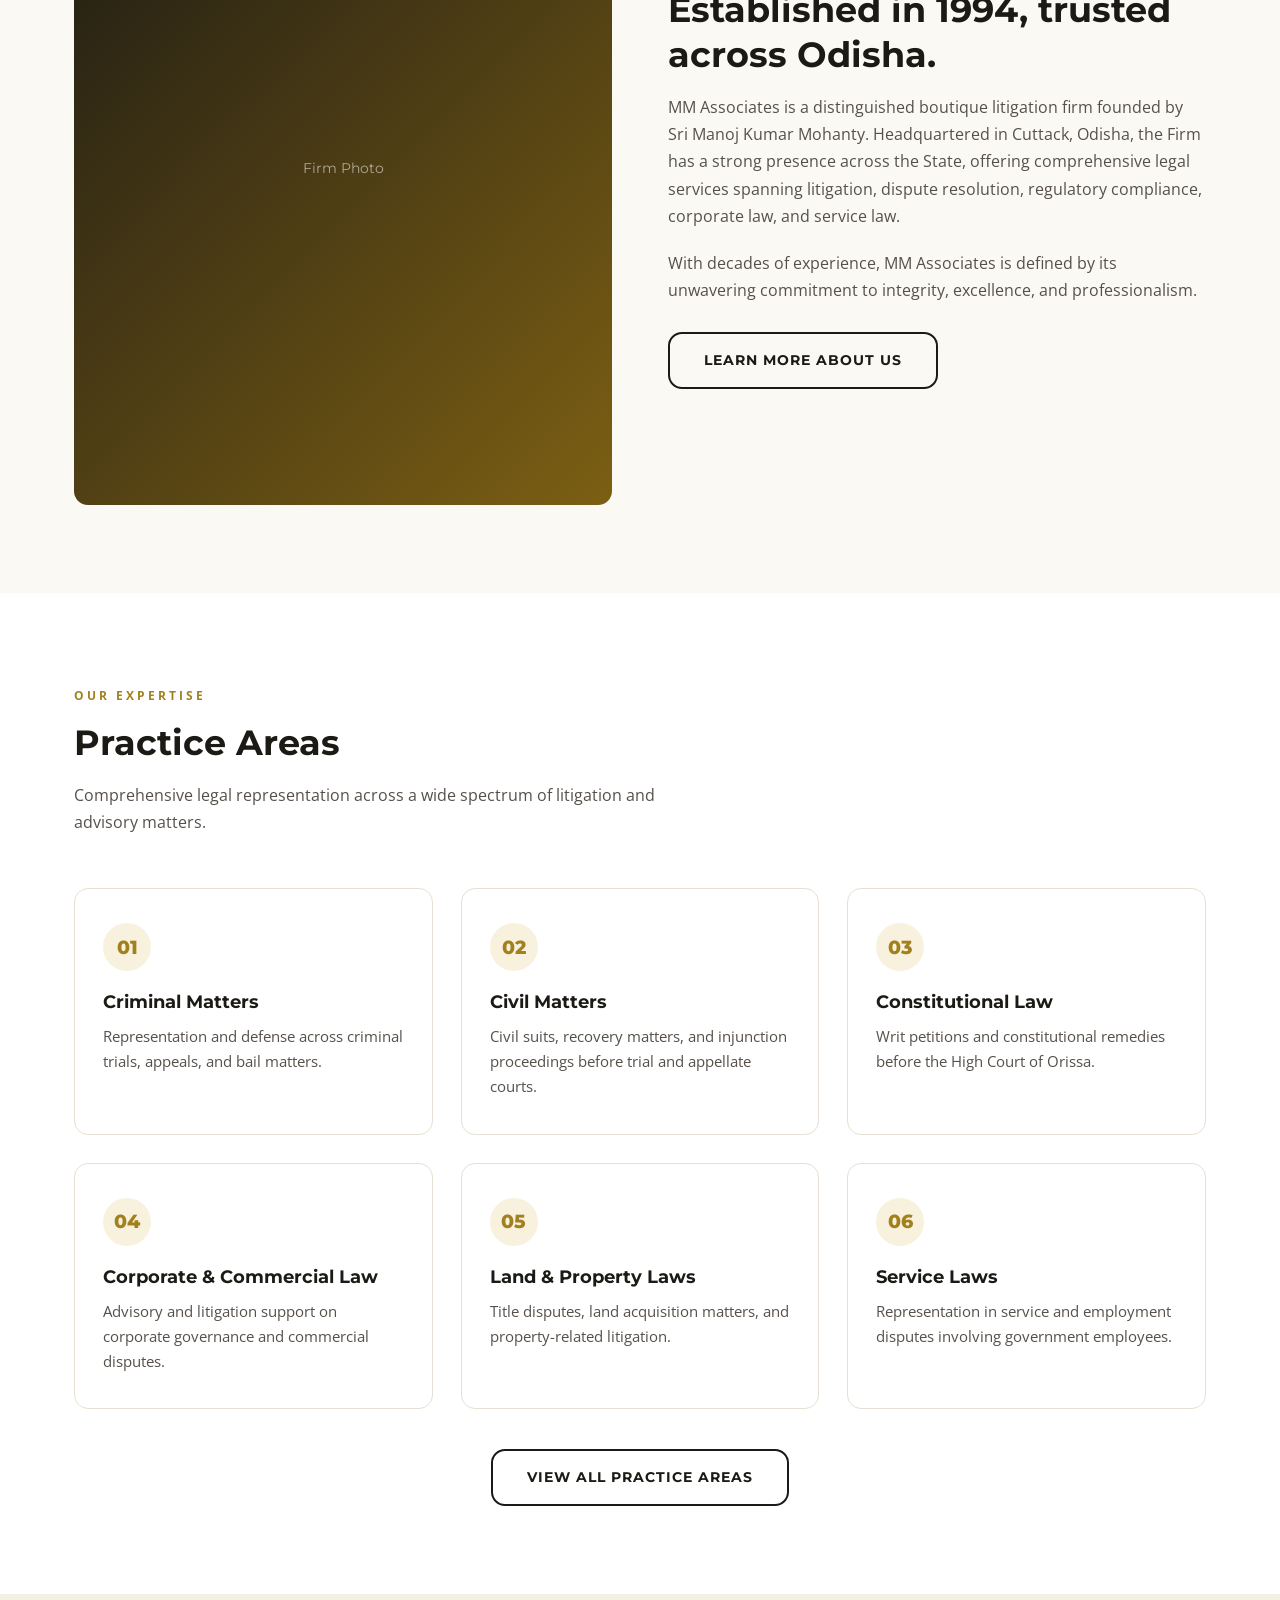
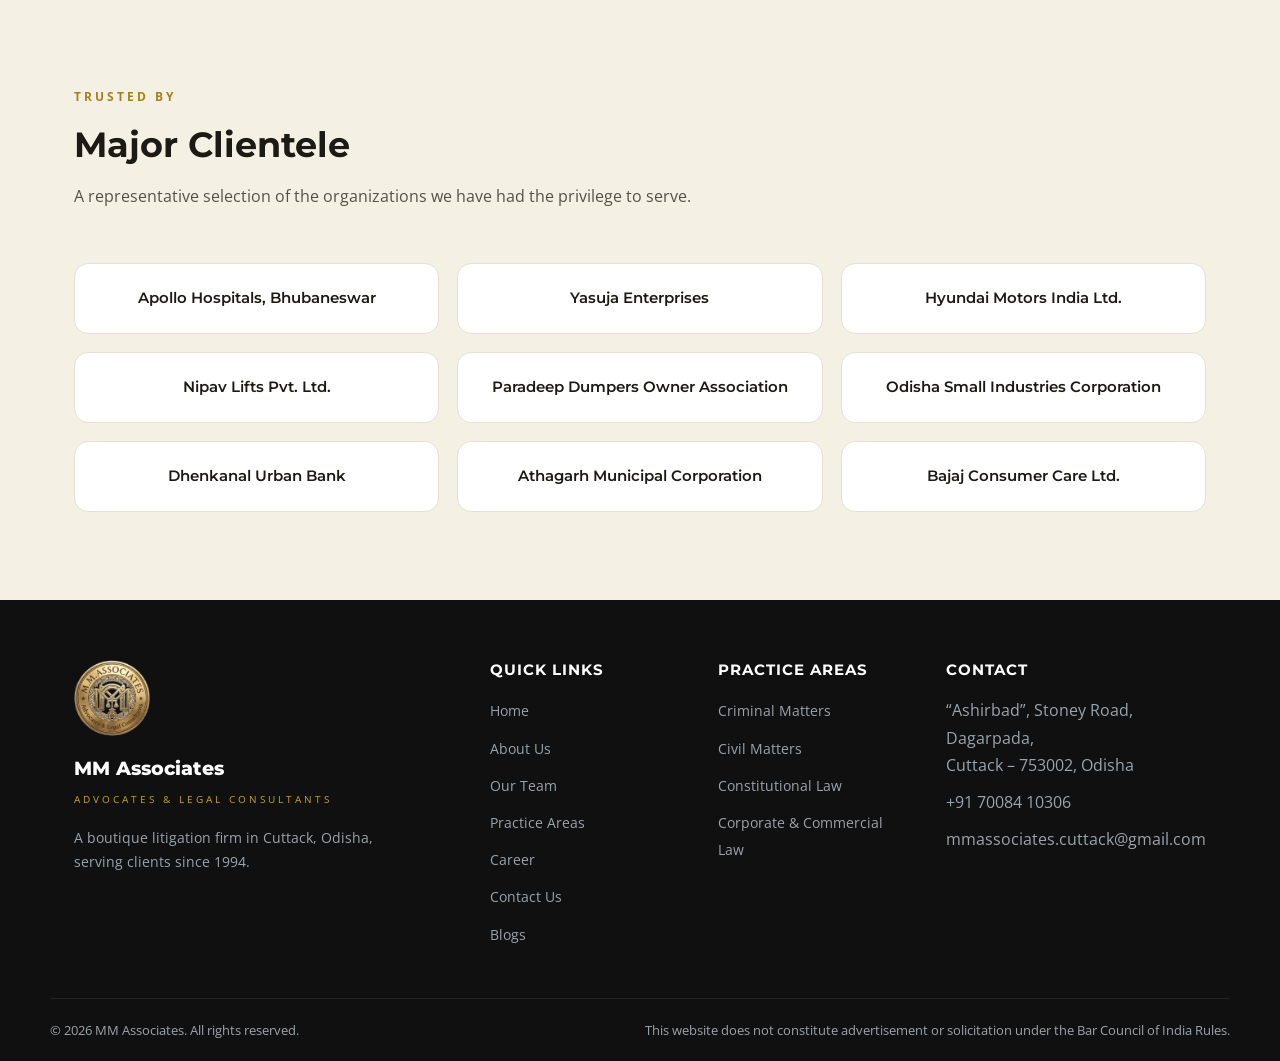
==== commit 13de1219: "Add emblem watermark to CTA banners and Blog placeholder section" ====
--- a/index.html
+++ b/index.html
@@ -8,9 +8,9 @@
   <link rel="preconnect" href="https://fonts.googleapis.com">
   <link rel="preconnect" href="https://fonts.gstatic.com" crossorigin>
   <link href="https://fonts.googleapis.com/css2?family=Montserrat:wght@500;600;700;800&family=Open+Sans:wght@400;600;700&display=swap" rel="stylesheet">
-  <link rel="icon" type="image/png" sizes="32x32" href="assets/favicon-32.png">
-  <link rel="apple-touch-icon" href="assets/favicon-180.png">
-  <link rel="stylesheet" href="styles.css">
+  <link rel="icon" type="image/png" sizes="32x32" href="assets/favicon-32.png?v=2">
+  <link rel="apple-touch-icon" href="assets/favicon-180.png?v=2">
+  <link rel="stylesheet" href="styles.css?v=2">
 </head>
 <body>
 
@@ -49,7 +49,7 @@
   <header class="site-header">
     <div class="header-inner">
       <a href="index.html" class="logo">
-        <img src="assets/emblem.png" alt="MM Associates emblem" class="logo-emblem">
+        <img src="assets/emblem.png?v=2" alt="MM Associates emblem" class="logo-emblem">
         <span class="logo-text">
           <span class="logo-main">MM Associates</span>
           <span class="logo-sub">Advocates &amp; Legal Consultants</span>
@@ -71,6 +71,7 @@
   </header>
 
   <section class="hero">
+    <img src="assets/emblem-watermark.png?v=1" alt="" class="hero-watermark">
     <div class="container hero-inner">
       <span class="eyebrow">Est. 1994 &middot; Cuttack, Odisha</span>
       <h1>Trusted Legal Counsel, Built Over Four Decades</h1>
@@ -180,7 +181,7 @@
   <footer class="site-footer">
     <div class="container footer-grid">
       <div>
-        <img src="assets/emblem.png" alt="MM Associates emblem" class="footer-emblem">
+        <img src="assets/emblem.png?v=2" alt="MM Associates emblem" class="footer-emblem">
         <span class="logo-main" style="font-family:'Montserrat',sans-serif; font-size:1.2rem; font-weight:800; display:block;">MM Associates</span>
         <span class="logo-sub" style="font-size:0.65rem; letter-spacing:3px; text-transform:uppercase;">Advocates &amp; Legal Consultants</span>
         <p>A boutique litigation firm in Cuttack, Odisha, serving clients since 1994.</p>
--- a/styles.css
+++ b/styles.css
@@ -299,6 +299,28 @@
   z-index: 1;
 }
 
+.hero-watermark {
+  position: absolute;
+  top: 50%;
+  left: 50%;
+  transform: translate(-50%, -50%);
+  height: 420px;
+  width: auto;
+  max-width: none;
+  filter: brightness(0) invert(1);
+  opacity: 0.06;
+  pointer-events: none;
+  user-select: none;
+  z-index: 0;
+}
+
+@media (max-width: 760px) {
+  .hero-watermark {
+    height: 280px;
+    opacity: 0.05;
+  }
+}
+
 .hero .eyebrow {
   color: var(--gold);
 }
@@ -778,10 +800,66 @@
 
 /* ============ CTA Banner ============ */
 .cta-banner {
+  position: relative;
+  overflow: hidden;
   background: linear-gradient(115deg, var(--gold-deep), var(--gold));
   color: #fff;
   padding: 68px 0;
   text-align: center;
+}
+
+.cta-banner .container {
+  position: relative;
+  z-index: 1;
+}
+
+.cta-watermark {
+  position: absolute;
+  top: 50%;
+  left: 50%;
+  transform: translate(-50%, -50%);
+  height: 190px;
+  width: auto;
+  max-width: none;
+  filter: brightness(0) invert(1);
+  opacity: 0.09;
+  pointer-events: none;
+  user-select: none;
+  z-index: 0;
+}
+
+.content-watermark-host {
+  position: relative;
+  overflow: hidden;
+}
+
+.content-watermark-host > .container {
+  position: relative;
+  z-index: 1;
+}
+
+.content-watermark {
+  position: absolute;
+  top: 50%;
+  left: 50%;
+  transform: translate(-50%, -50%);
+  height: 320px;
+  width: auto;
+  max-width: none;
+  opacity: 0.07;
+  pointer-events: none;
+  user-select: none;
+  z-index: 0;
+}
+
+@media (max-width: 760px) {
+  .cta-watermark {
+    height: 140px;
+  }
+
+  .content-watermark {
+    height: 220px;
+  }
 }
 
 .cta-banner h2 {
@@ -867,9 +945,37 @@
 
 /* ============ Page Header (inner pages) ============ */
 .page-header {
+  position: relative;
+  overflow: hidden;
   background: linear-gradient(115deg, var(--ink), var(--gold-deep));
   color: #fff;
   padding: 70px 0;
+}
+
+.page-header .container {
+  position: relative;
+  z-index: 1;
+}
+
+.page-header-watermark {
+  position: absolute;
+  top: 50%;
+  left: 50%;
+  transform: translate(-50%, -50%);
+  height: 220px;
+  width: auto;
+  max-width: none;
+  filter: brightness(0) invert(1);
+  opacity: 0.07;
+  pointer-events: none;
+  user-select: none;
+  z-index: 0;
+}
+
+@media (max-width: 760px) {
+  .page-header-watermark {
+    height: 160px;
+  }
 }
 
 .page-header h1 {
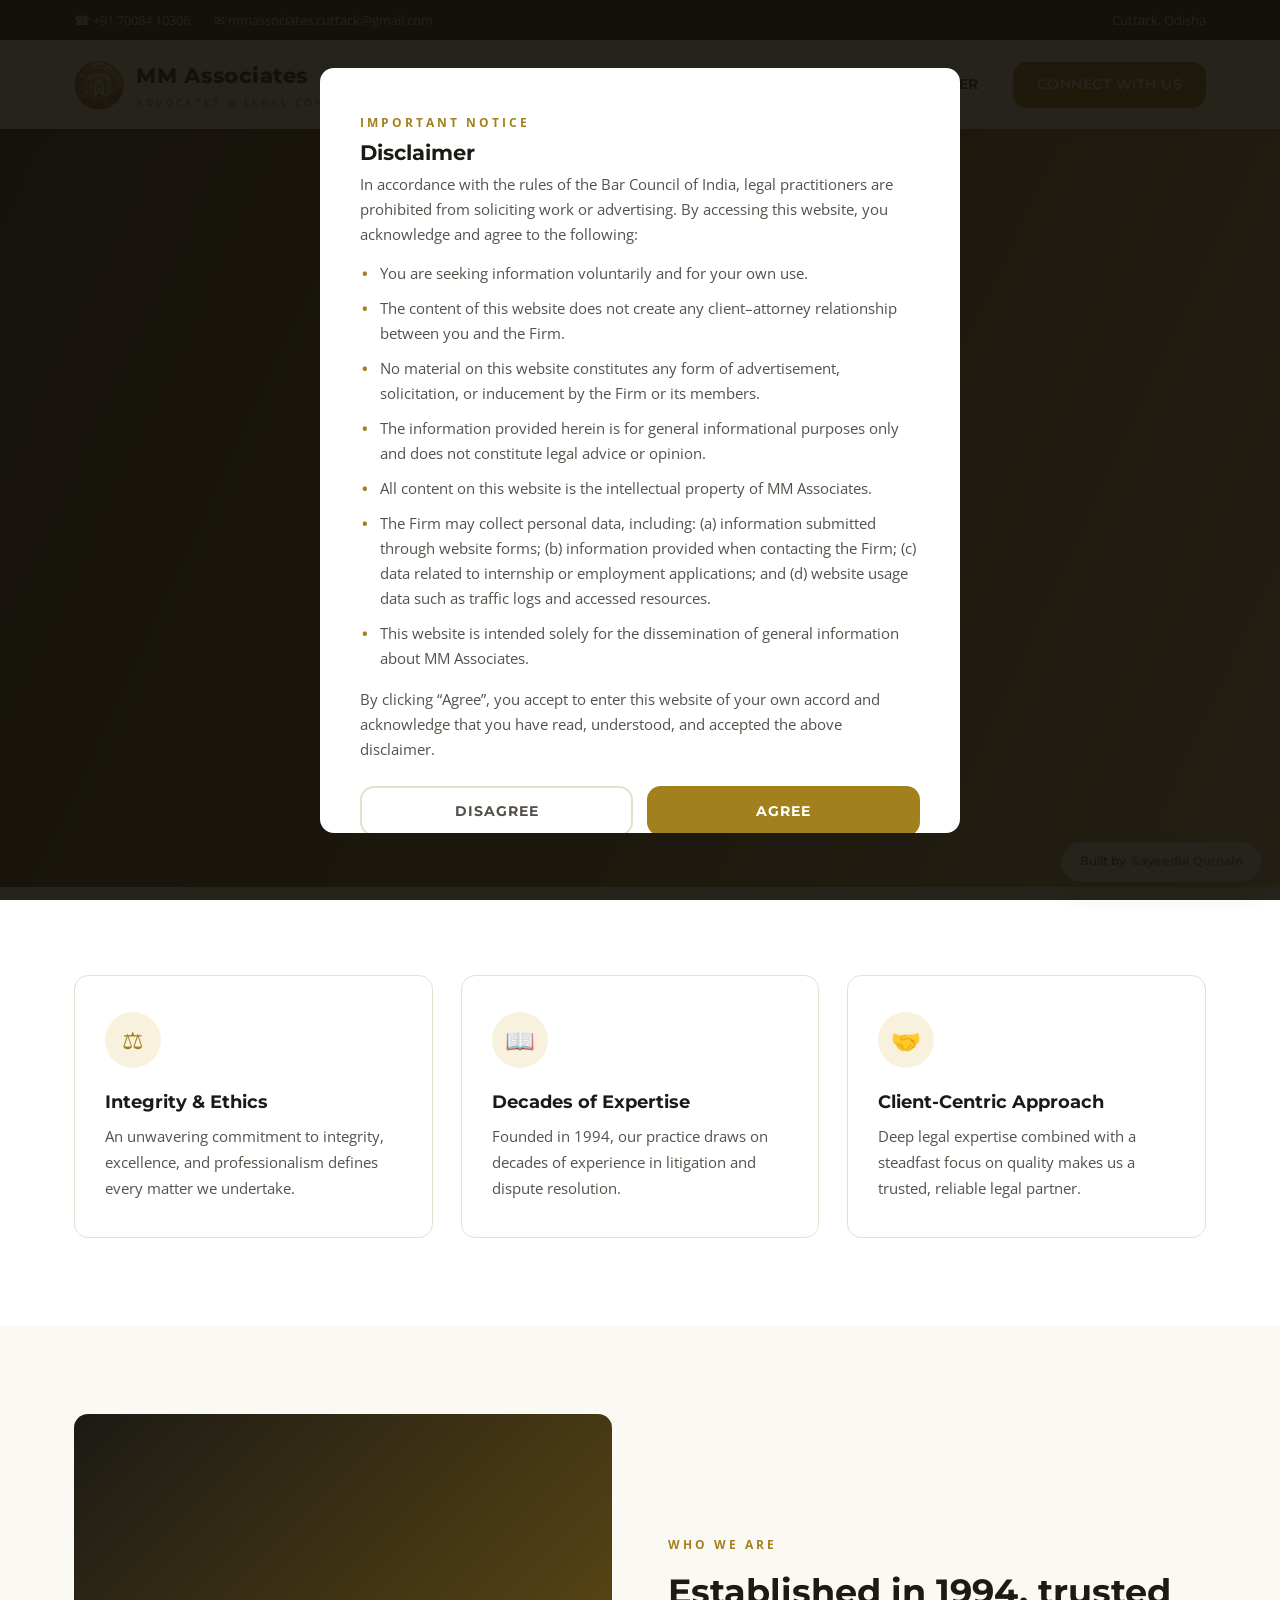
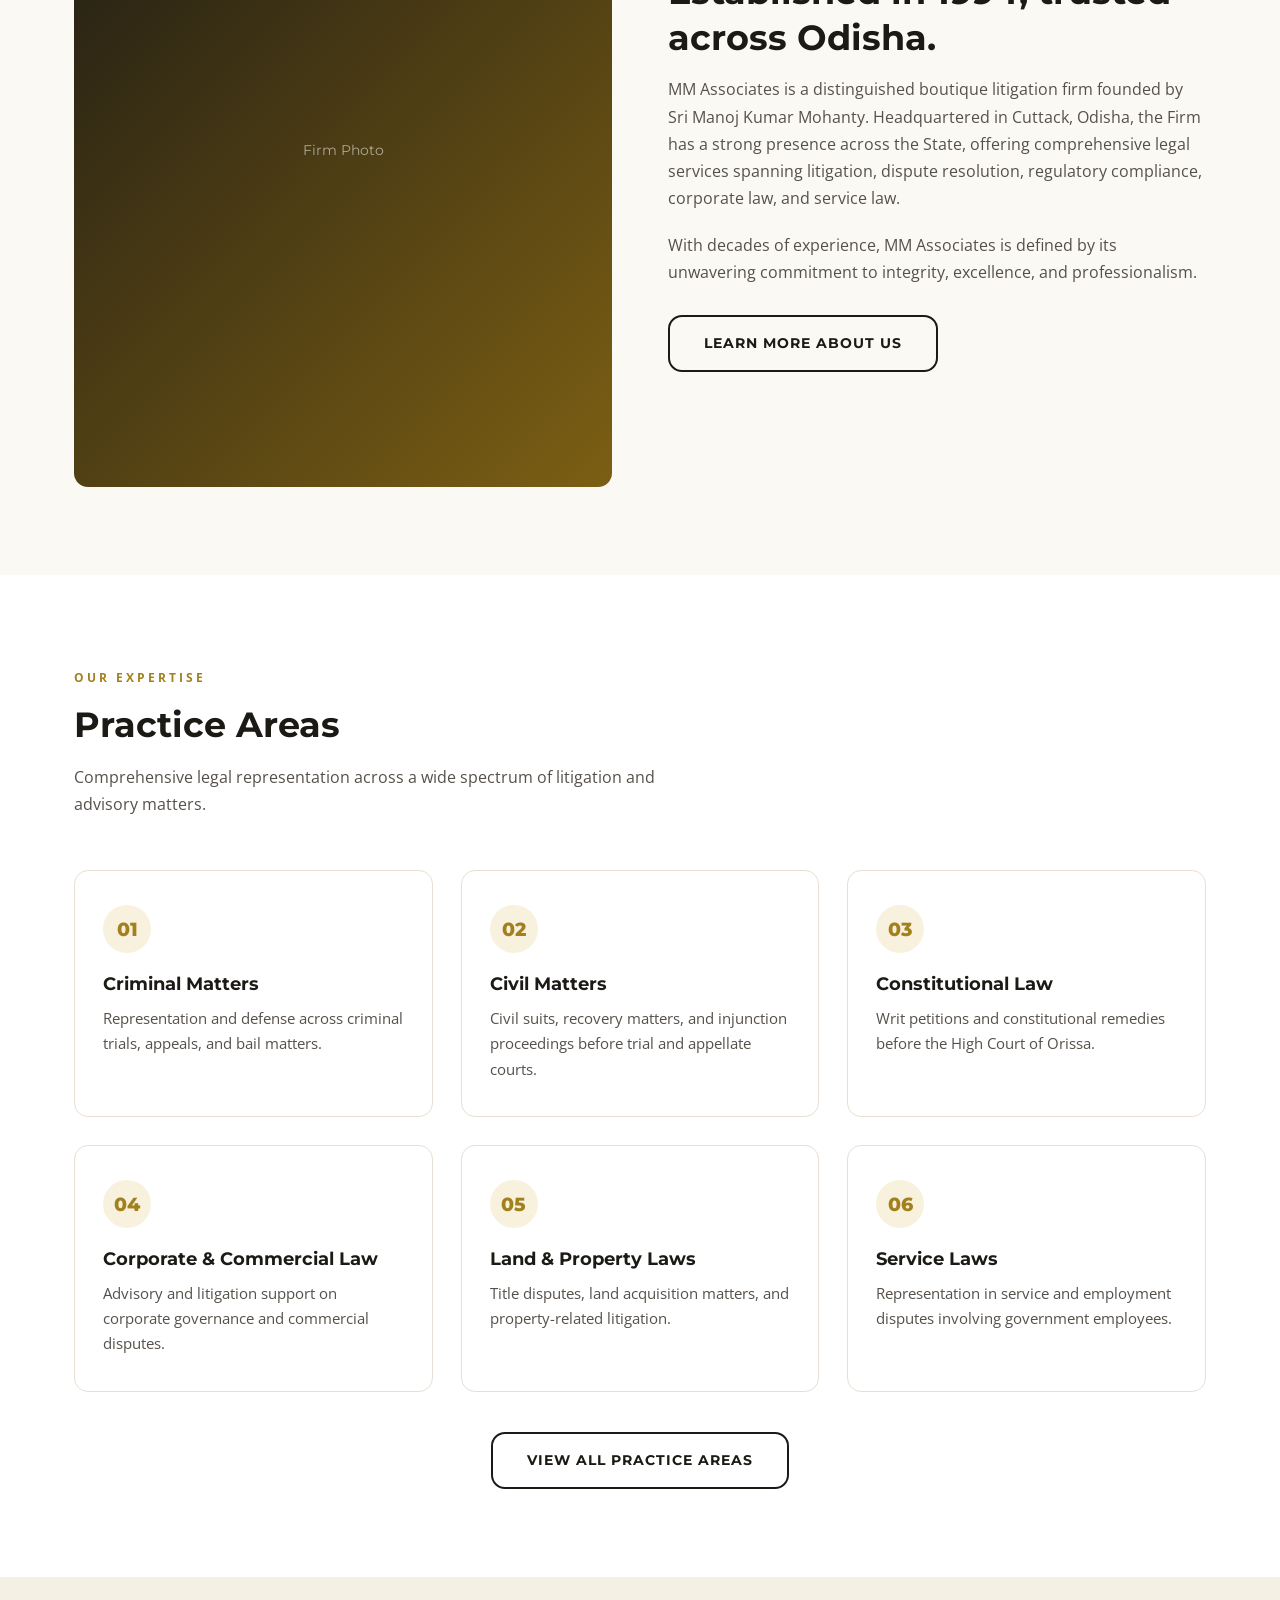
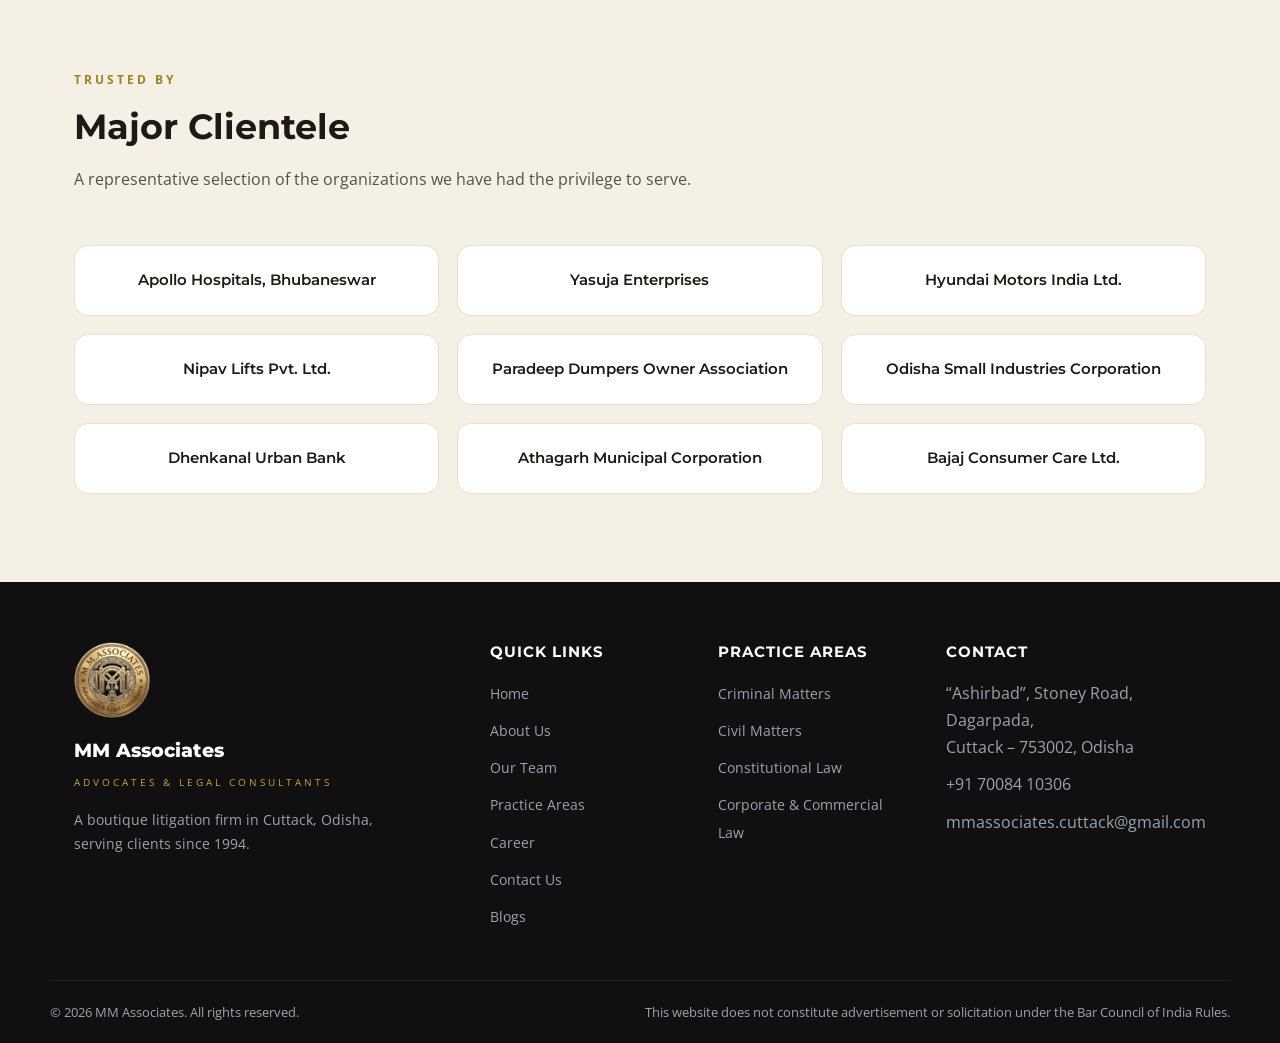
==== commit 66aed81a: "Remove duplicate Contact Us nav link; wire contact form to Formspree with honeypot spam protection" ====
--- a/index.html
+++ b/index.html
@@ -61,7 +61,6 @@
         <a href="team.html">Our Team</a>
         <a href="practice-areas.html">Practice Areas</a>
         <a href="career.html">Career</a>
-        <a href="contact.html">Contact Us</a>
         <a href="contact.html" class="nav-cta">Connect With Us</a>
       </nav>
       <button class="nav-toggle" aria-label="Toggle menu">
